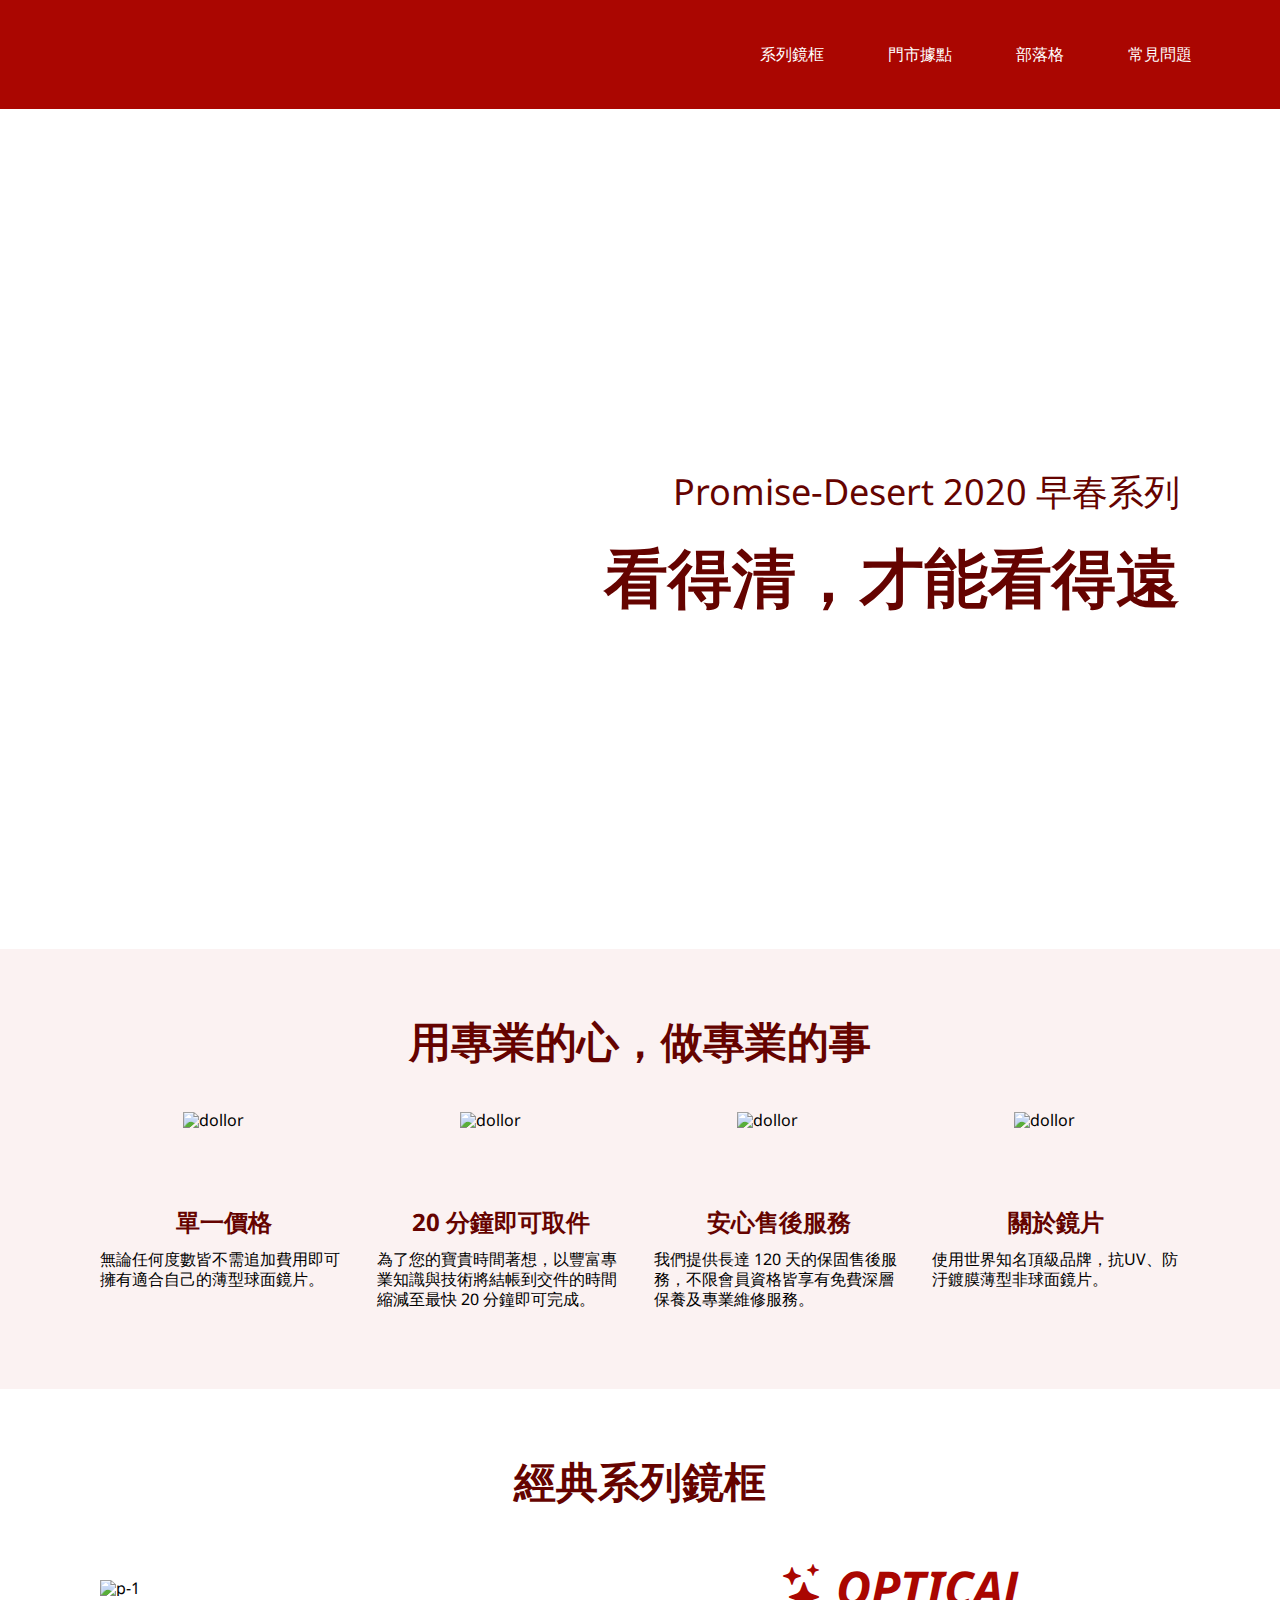
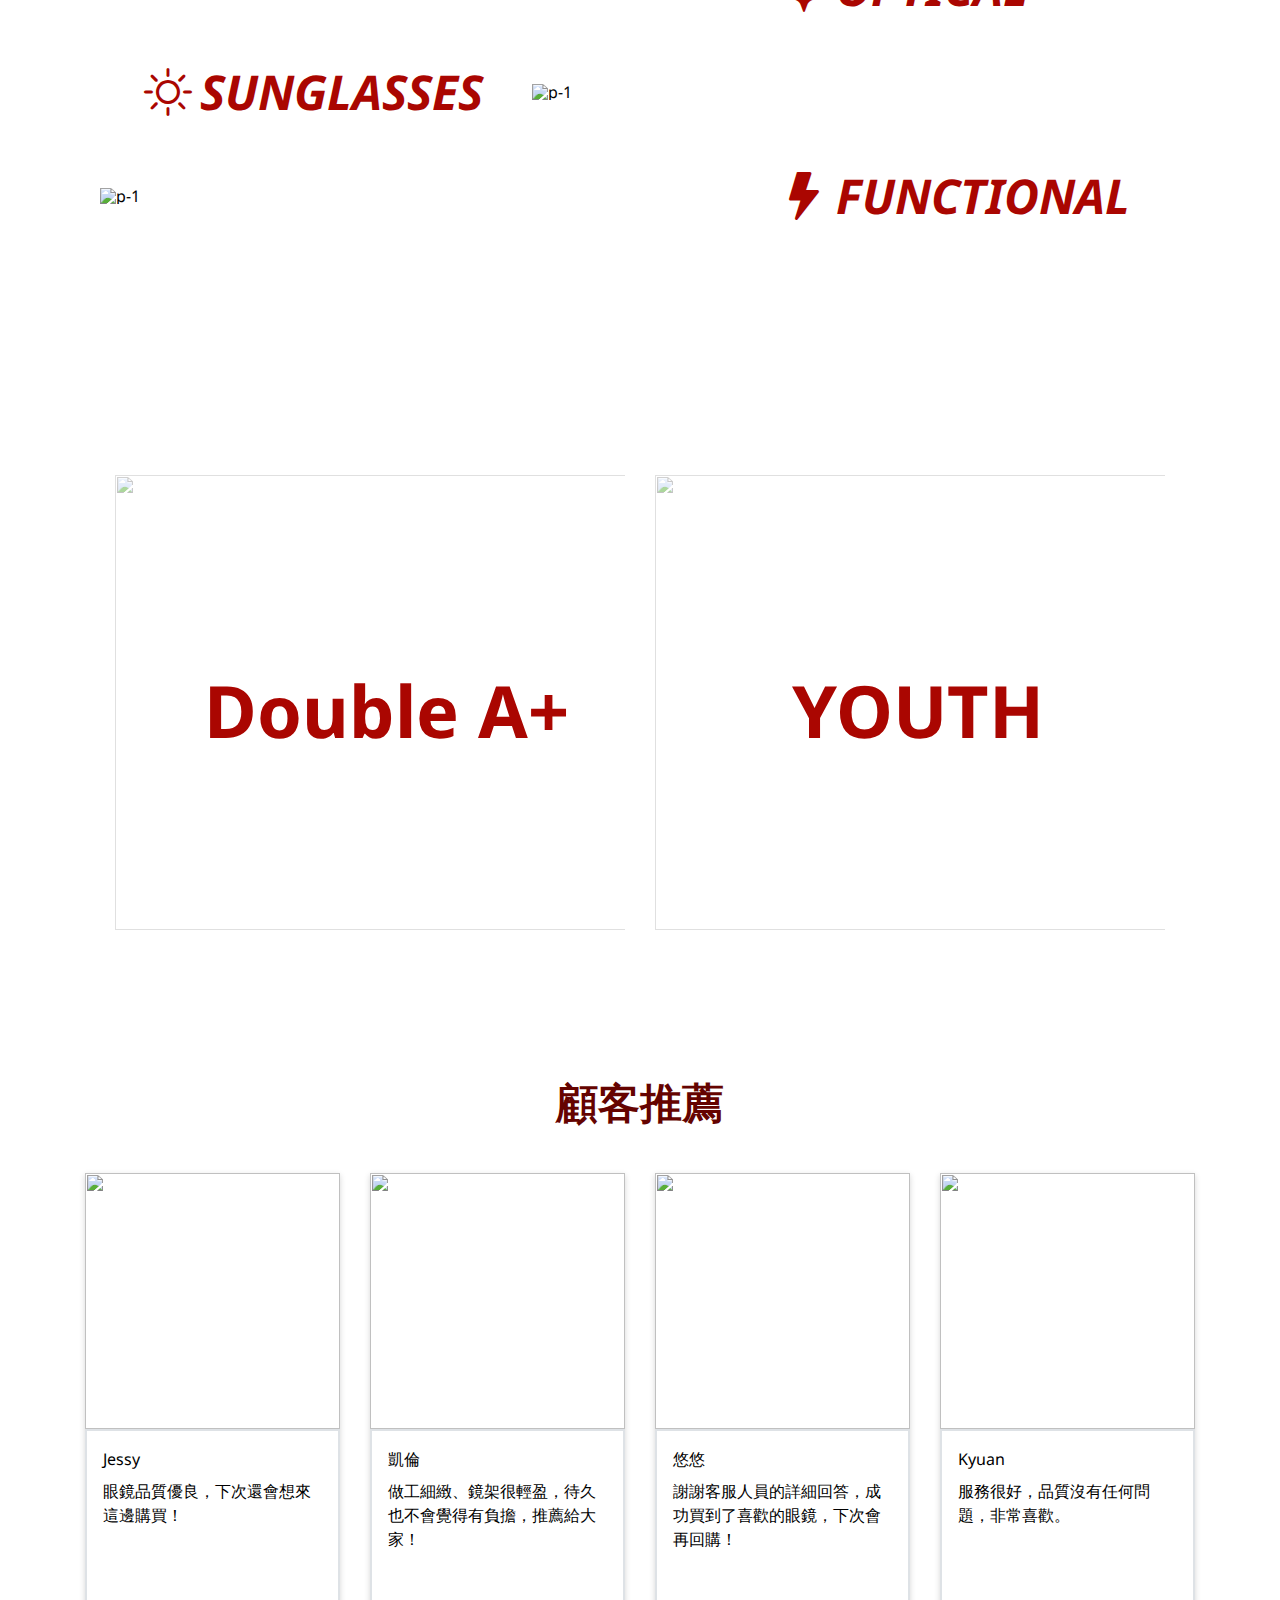
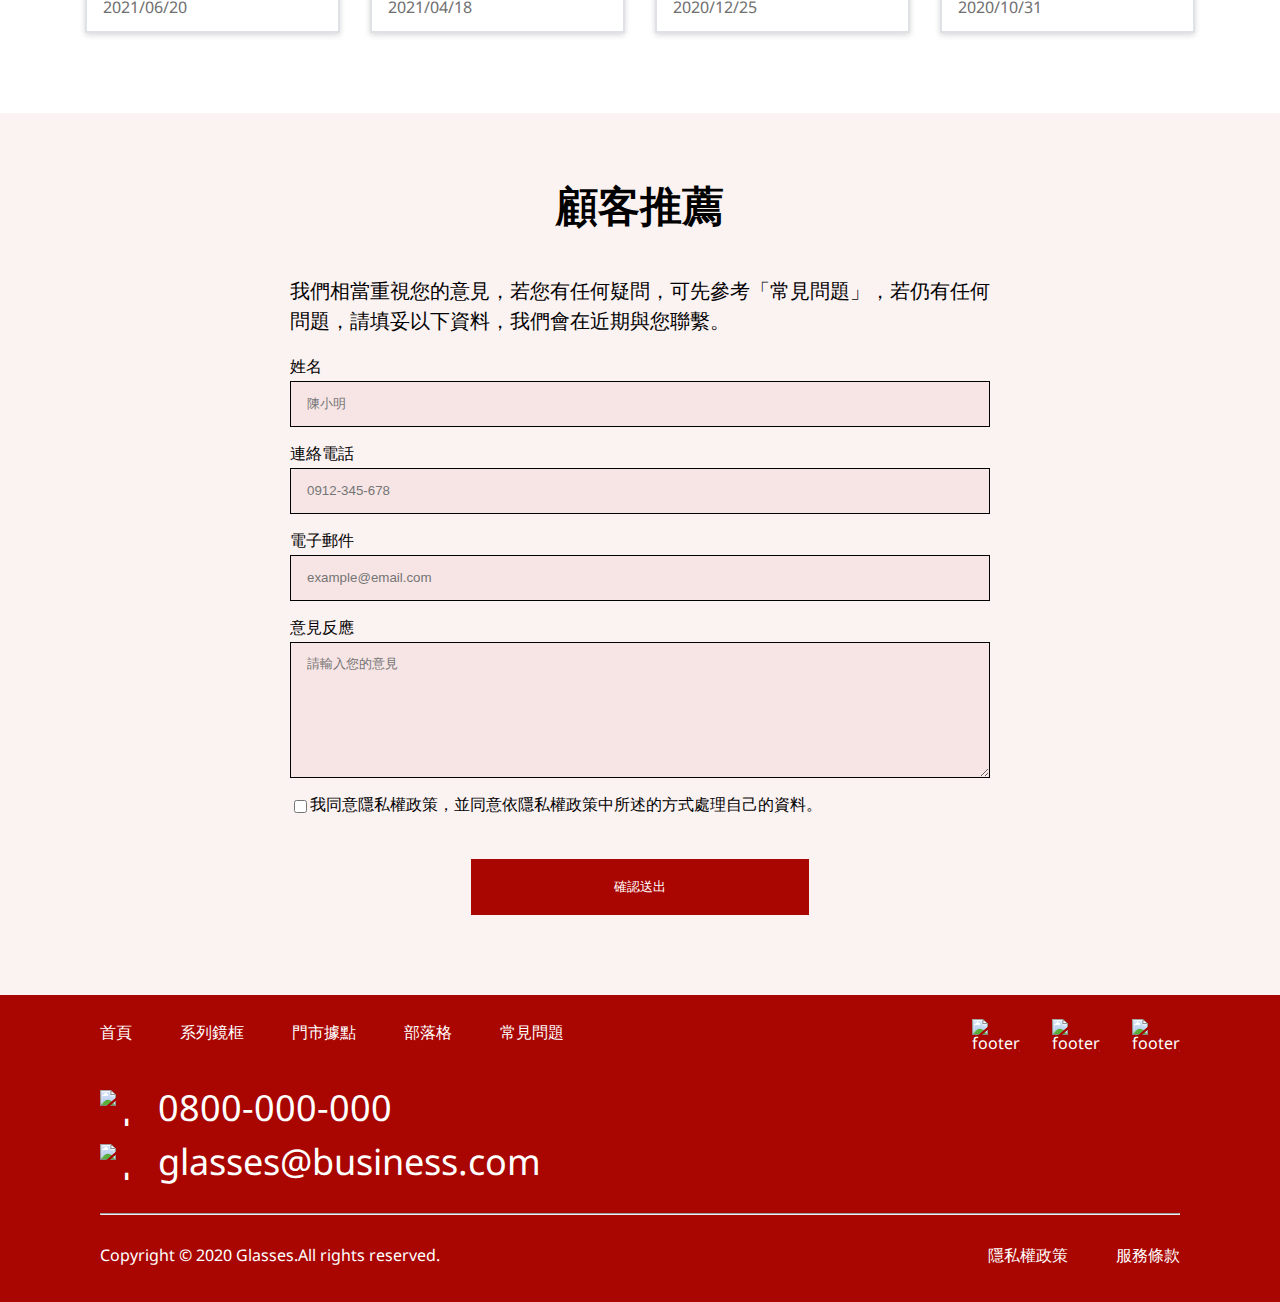
==== index.html @ 93aeda6b "Update 2021-07-27T07:56:37.292Z" ====
<!DOCTYPE html>
<html lang="en">

<head>
  <meta charset="UTF-8">
  <meta name="viewport" content="width=device-width, initial-scale=1.0">
  <meta http-equiv="X-UA-Compatible" content="ie=edge">
  <title>首頁</title>
  <link rel="stylesheet" href="https://cdn.jsdelivr.net/npm/bootstrap-icons@1.5.0/font/bootstrap-icons.css">
  <link rel="stylesheet" href="./assets/style/all.css">
</head>

<body>
  <header class="bg-secondary">
    <nav class="nav d-flex justify-content-between align-items-center">
      <h1 class="logo">
        <a href="index.html">
          logo
        </a>
      </h1>
      <ul class="nav__list d-flex text-white">
        <li>
          <a href="productCombi.html">系列鏡框</a>
        </li>
        <li>
          <a href="#">門市據點</a>
        </li>
        <li>
          <a href="#">部落格</a>
        </li>
        <li>
          <a href="#">常見問題</a>
        </li>
      </ul>      
    </nav>
  </header>

  
<section class="bannerHome bg-cover">
  <div class="container d-flex align-items-center justify-content-end">
    <h2 class="text-primary text-end">
      <span>Promise-Desert 2020 早春系列</span><br>
      看得清，才能看得遠
    </h2>
  </div>
</section>

<section class="section-spacing bg-success">
  <h3 class="text-primary fw-bold title text-center">用專業的心，做專業的事</h3>
  <div class="container">
    <ul class="list d-flex justify-content-between flex-wrap">
      <li class="list__item mb-md-7 mb-sm-6">
        <img
          src="https://raw.githubusercontent.com/hexschool/webLayoutTraining1st/102c91f7b3d8e08005073f54b3283b09a18dc427/week3/icon-dollar.svg"
          alt="dollor">
        <h5 class="text-primary fw-bold text-center h4 lh-3">單一價格</h5>
        <p class="lh-2">無論任何度數皆不需追加費用即可擁有適合自己的薄型球面鏡片。</p>
      </li>
      <li class="list__item mb-md-7 mb-sm-6">
        <img
          src="https://raw.githubusercontent.com/hexschool/webLayoutTraining1st/102c91f7b3d8e08005073f54b3283b09a18dc427/week3/icon-clock.svg"
          alt="dollor">
        <h5 class="text-primary fw-bold text-center h4 lh-3">20 分鐘即可取件</h5>
        <p class="lh-2">為了您的寶貴時間著想，以豐富專業知識與技術將結帳到交件的時間縮減至最快 20 分鐘即可完成。</p>
      </li>
      <li class="list__item mb-sm-6">
        <img
          src="https://raw.githubusercontent.com/hexschool/webLayoutTraining1st/102c91f7b3d8e08005073f54b3283b09a18dc427/week3/icon-heart.svg"
          alt="dollor">
        <h5 class="text-primary fw-bold text-center h4 lh-3">安心售後服務</h5>
        <p class="lh-2">我們提供長達 120 天的保固售後服務，不限會員資格皆享有免費深層保養及專業維修服務。</p>
      </li>
      <li class="list__item">
        <img
          src="https://raw.githubusercontent.com/hexschool/webLayoutTraining1st/102c91f7b3d8e08005073f54b3283b09a18dc427/week3/icon-glasses.svg"
          alt="dollor">
        <h5 class="text-primary fw-bold text-center h4 lh-3">關於鏡片</h5>
        <p class="lh-2">使用世界知名頂級品牌，抗UV、防汙鍍膜薄型非球面鏡片。</p>
      </li>
    </ul>
  </div>
</section>

<section class="section-spacing">
  <h3 class="text-primary fw-bold title text-center">經典系列鏡框</h3>
  <div class="container">
    <div class="classic d-flex align-items-center mb-6 mb-sm-1">
      <img src="https://github.com/hexschool/webLayoutTraining1st/blob/master/week3/product-1.png?raw=true" alt="p-1"
        class="classic__img me-6">
      <h4 class="classic__title d-flex align-items-center text-secondary fw-bold">
        <i class="bi bi-stars"></i>
        OPTICAL
      </h4>
    </div>
    <div class="classic d-flex align-items-center flex-row-reverse mb-6  mb-sm-1">
      <img src="https://github.com/hexschool/webLayoutTraining1st/blob/master/week3/product-2.png?raw=true" alt="p-1"
        class="classic__img ms-6 ms-md-0 me-md-6">
      <h4 class="classic__title d-flex align-items-center text-secondary fw-bold">
        <i class="bi bi-sun"></i>
        SUNGLASSES
      </h4>
    </div>
    <div class="classic d-flex align-items-center">
      <img src="https://github.com/hexschool/webLayoutTraining1st/blob/master/week3/product-3.png?raw=true" alt="p-1"
        class="classic__img me-6">
      <h4 class="classic__title d-flex align-items-center text-secondary fw-bold">
        <i class="bi bi-lightning-fill"></i>
        FUNCTIONAL
      </h4>
    </div>
  </div>
</section>

<section class="bg-design section-spacing">
  <div class="container">
    <h3 class="text-white fw-bold title text-center">聯名設計鏡框</h3>
    <div class="d-flex flex-wrap">
      <div class="designArea mb-sm-2">
        <img src="https://github.com/hexschool/webLayoutTraining1st/blob/master/week3/product-8.png?raw=true" alt="">
        <h4 class="designArea__text designArea__text--left text-secondary fw-bold">Double A+</h4>
      </div>
      <div class="designArea">
        <img src="https://github.com/hexschool/webLayoutTraining1st/blob/master/week3/product-9.png?raw=true" alt="">
        <h4 class="designArea__text designArea__text--right text-secondary fw-bold">YOUTH</h4>
      </div>
    </div>
  </div>
</section>

<section class="section-spacing">
  <h3 class="text-primary fw-bold title text-center">顧客推薦</h3>
  <div class="container">
    <ul class="d-flex justify-content-between flex-wrap">
      <li class="card mb-sm-2 mb-md-6">
        <div class="overflow-hidden">
          <img src="https://github.com/hexschool/webLayoutTraining1st/blob/master/week3/rec-1.png?raw=true" alt=""
            class="card__img">
        </div>
        <div class="card__body">
          <div class="mb-auto">
            <h5 class="card__title mb-1">Jessy</h5>
            <p class="card__text">眼鏡品質優良，下次還會想來這邊購買！</p>
          </div>
          <span class="text-muted">2021/06/20</span>
        </div>
      </li>
      <li class="card mb-sm-2 mb-md-6">
        <div class="overflow-hidden">
          <img src="https://github.com/hexschool/webLayoutTraining1st/blob/master/week3/rec-2.png?raw=true" alt=""
            class="card__img">
        </div>
        <div class="card__body">
          <div class="mb-auto">
            <h5 class="card__title mb-1">凱倫</h5>
            <p class="card__text">做工細緻、鏡架很輕盈，待久也不會覺得有負擔，推薦給大家！</p>
          </div>
          <span class="text-muted">2021/04/18</span>
        </div>
      </li>
      <li class="card mb-sm-2">
        <div class="overflow-hidden">
          <img src="https://github.com/hexschool/webLayoutTraining1st/blob/master/week3/rec-3.png?raw=true" alt=""
            class="card__img">
        </div>
        <div class="card__body">
          <div class="mb-auto">
            <h5 class="card__title mb-1">悠悠</h5>
            <p class="card__text">謝謝客服人員的詳細回答，成功買到了喜歡的眼鏡，下次會再回購！</p>
          </div>
          <span class="text-muted">2020/12/25</span>
        </div>
      </li>
      <li class="card">
        <div class="overflow-hidden">
          <img src="https://github.com/hexschool/webLayoutTraining1st/blob/master/week3/rec-4.png?raw=true" alt=""
            class="card__img">
        </div>
        <div class="card__body">
          <div class="mb-auto">
            <h5 class="card__title mb-1">Kyuan</h5>
            <p class="card__text">服務很好，品質沒有任何問題，非常喜歡。</p>
          </div>
          <span class="text-muted">2020/10/31</span>
        </div>
      </li>
    </ul>
  </div>
</section>

<section class="bg-success section-spacing">
  <h3 class="text-black fw-bold title text-center">顧客推薦</h3>
  <div class="container">
    <form class="form-container d-flex justify-content-center flex-column align-items-center">
      <p class="form__text">我們相當重視您的意見，若您有任何疑問，可先參考「常見問題」，若仍有任何問題，請填妥以下資料，我們會在近期與您聯繫。</p>
      <div class="form-group">
        <label for="name">姓名</label>
        <input type="text" class="form-control" placeholder="陳小明" id="name">
      </div>
      <div class="form-group">
        <label for="tel">連絡電話</label>
        <input type="tel" class="form-control" placeholder="0912-345-678" id="tel">
      </div>
      <div class="form-group">
        <label for="email">電子郵件</label>
        <input type="email" class="form-control" placeholder="example@email.com" id="email">
      </div>
      <div class="form-group">
        <label for="msg">意見反應</label>
        <textarea type="text" class="form-control" placeholder="請輸入您的意見" id="msg" ></textarea>
      </div>
      <div class="d-flex justify-content-start w-100 align-items-sm-start">
        <input type="checkbox" id="check">
        <label for="check">我同意隱私權政策，並同意依隱私權政策中所述的方式處理自己的資料。</label>
      </div>
      <button class="btn text-white" type="submit">確認送出</button>
    </form>

  </div>
</section>

  <footer class="bg-secondary footer text-white">
    <div class="container">
      <div class="d-flex justify-content-between">
        <section class="info">
          <ul class="menu d-flex">
            <li class="menu__item"><a href="#">首頁</a></li>
            <li class="menu__item"><a href="#">系列鏡框</a></li>
            <li class="menu__item"><a href="#">門市據點</a></li>
            <li class="menu__item"><a href="#">部落格</a></li>          
            <li class="menu__item"><a href="#">常見問題</a></li>          
          </ul>
          <ul class="contact">
            <li class="contact__item">
              <a href="telto:0800-000-000" class="d-flex align-items-center">
                <img src="https://raw.githubusercontent.com/hexschool/webLayoutTraining1st/102c91f7b3d8e08005073f54b3283b09a18dc427/week3/icon-phone.svg" alt="phone-white">
                0800-000-000
              </a>
            </li>
            <li class="contact__item">
              <a href="mailto:glasses@business.com" class="d-flex align-items-center">
                <img src="https://raw.githubusercontent.com/hexschool/webLayoutTraining1st/102c91f7b3d8e08005073f54b3283b09a18dc427/week3/icon-mail.svg" alt="phone-white">
                glasses@business.com
              </a>
            </li>
          </ul>
        </section>
        <!-- social icon -->
        <ul class="socialIcon d-flex justify-content-between">
          <li>
            <a href="#">
              <img src="https://raw.githubusercontent.com/hexschool/webLayoutTraining1st/102c91f7b3d8e08005073f54b3283b09a18dc427/week3/icon-fb.svg" alt="footer_fb">
            </a>
          </li>
          <li>
            <a href="#">
              <img src="https://raw.githubusercontent.com/hexschool/webLayoutTraining1st/102c91f7b3d8e08005073f54b3283b09a18dc427/week3/icon-ig.svg" alt="footer_fb">
            </a>
          </li>
          <li>
            <a href="#">
              <img src="https://raw.githubusercontent.com/hexschool/webLayoutTraining1st/102c91f7b3d8e08005073f54b3283b09a18dc427/week3/icon-line.svg" alt="footer_fb">
            </a>
          </li>
        </ul>
      </div>
      <hr>
      <div class="d-flex justify-content-between flex-wrap">
        <p class="copyRight">Copyright © 2020 Glasses.All rights reserved.</p>
        <ul class="d-flex terms flex-wrap">
          <li><a href="#">隱私權政策</a></li>
          <li><a href="#">服務條款</a></li>
        </ul>
      </div>
    </div>
  </footer>
  <script src="./assets/js/vendors.js"></script>
  <script src="./assets/js/all.js"></script>
</body>

</html>
---- assets/style/all.css ----
@import url("https://fonts.googleapis.com/css2?family=Roboto:wght@300&display=swap");
@import url("https://fonts.googleapis.com/css2?family=Noto+Sans&display=swap");
.bg-primary {
  background-color: #650300; }

.bg-secondary {
  background-color: #AA0601; }

.bg-success {
  background-color: #AA06010D; }

.bg-info {
  background-color: #DEE2E6; }

.bg-warning {
  background-color: #ffc107; }

.bg-light {
  background-color: #00000029; }

.bg-dark {
  background-color: #212529; }

.bg-muted {
  background-color: #707070; }

.bg-black {
  background-color: #000; }

.bg-white {
  background-color: #fff; }

.bg-borderColor {
  background-color: #dcdc; }

.bg-paginationColor {
  background-color: #555555; }

.bg-productColor1 {
  background-color: #5F3E2D; }

.bg-productColor2 {
  background-color: #B75929; }

.text-primary {
  color: #650300; }

.text-secondary {
  color: #AA0601; }

.text-success {
  color: #AA06010D; }

.text-info {
  color: #DEE2E6; }

.text-warning {
  color: #ffc107; }

.text-light {
  color: #00000029; }

.text-dark {
  color: #212529; }

.text-muted {
  color: #707070; }

.text-black {
  color: #000; }

.text-white {
  color: #fff; }

.text-borderColor {
  color: #dcdc; }

.text-paginationColor {
  color: #555555; }

.text-productColor1 {
  color: #5F3E2D; }

.text-productColor2 {
  color: #B75929; }

.h1 {
  font-size: 4rem; }

.h2 {
  font-size: 3rem; }

.h3 {
  font-size: 2.25rem; }

.h4 {
  font-size: 1.5rem; }

.h5 {
  font-size: 1.25rem; }

.h6 {
  font-size: 1rem; }

.lh-1 {
  line-height: 1.5; }

.lh-2 {
  line-height: 1.25; }

.lh-3 {
  line-height: 2.25; }

/* http://meyerweb.com/eric/tools/css/reset/ 
   v2.0 | 20110126
   License: none (public domain)
*/
html, body, div, span, applet, object, iframe,
h1, h2, h3, h4, h5, h6, p, blockquote, pre,
a, abbr, acronym, address, big, cite, code,
del, dfn, em, img, ins, kbd, q, s, samp,
small, strike, strong, sub, sup, tt, var,
b, u, i, center,
dl, dt, dd, ol, ul, li,
fieldset, form, label, legend,
table, caption, tbody, tfoot, thead, tr, th, td,
article, aside, canvas, details, embed,
figure, figcaption, footer, header, hgroup,
menu, nav, output, ruby, section, summary,
time, mark, audio, video {
  margin: 0;
  padding: 0;
  border: 0;
  font-size: 100%;
  font: inherit;
  vertical-align: baseline; }

/* HTML5 display-role reset for older browsers */
article, aside, details, figcaption, figure,
footer, header, hgroup, menu, nav, section {
  display: block; }

body {
  line-height: 1;
  font-size: 16px;
  font-family: 'Noto Sans', 'Roboto', sans-serif; }

ol, ul {
  list-style: none; }

blockquote, q {
  quotes: none; }

blockquote:before, blockquote:after,
q:before, q:after {
  content: '';
  content: none; }

table {
  border-collapse: collapse;
  border-spacing: 0; }

img {
  max-width: 100%;
  height: auto;
  display: block; }

*, *::before, *::after {
  -webkit-box-sizing: border-box;
          box-sizing: border-box; }

a {
  text-decoration: none;
  color: #fff; }

.container {
  max-width: 1110px;
  height: 100%;
  padding: 0 15px;
  margin: 0 auto; }
  @media (max-width: 768px) {
    .container {
      max-width: 690px; } }
  @media (max-width: 414px) {
    .container {
      max-width: 345px; } }

.text-end {
  text-align: right; }

.text-center {
  text-align: center; }

.fw-bold {
  font-weight: bold; }

.d-block {
  display: block; }

.d-flex {
  display: -webkit-box;
  display: -ms-flexbox;
  display: flex; }

.bg-cover {
  background-repeat: no-repeat;
  background-size: cover;
  background-position: center; }

.justify-content-between {
  -webkit-box-pack: justify;
      -ms-flex-pack: justify;
          justify-content: space-between; }

.justify-content-around {
  -ms-flex-pack: distribute;
      justify-content: space-around; }

.justify-content-end {
  -webkit-box-pack: end;
      -ms-flex-pack: end;
          justify-content: flex-end; }

.justify-content-start {
  -webkit-box-pack: start;
      -ms-flex-pack: start;
          justify-content: flex-start; }

.justify-content-center {
  -webkit-box-pack: center;
      -ms-flex-pack: center;
          justify-content: center; }

.align-items-center {
  -webkit-box-align: center;
      -ms-flex-align: center;
          align-items: center; }

.flex-wrap {
  -ms-flex-wrap: wrap;
      flex-wrap: wrap; }

.flex-row-reverse {
  -webkit-box-orient: horizontal;
  -webkit-box-direction: reverse;
      -ms-flex-direction: row-reverse;
          flex-direction: row-reverse; }

.flex-column {
  -webkit-box-orient: vertical;
  -webkit-box-direction: normal;
      -ms-flex-direction: column;
          flex-direction: column; }

.mb-auto {
  margin-bottom: auto; }

.ms-auto {
  margin-left: auto; }

.p-0 {
  padding: 0; }

.pt-0 {
  padding-top: 0; }

.pb-0 {
  padding-bottom: 0; }

.ps-0 {
  padding-left: 0; }

.pe-0 {
  padding-right: 0; }

.px-0 {
  padding-left: 0;
  padding-right: 0; }

.py-0 {
  padding-top: 0;
  padding-bottom: 0; }

.m-0 {
  margin: 0; }

.mt-0 {
  margin-top: 0; }

.mb-0 {
  margin-bottom: 0; }

.ms-0 {
  margin-left: 0; }

.me-0 {
  margin-right: 0; }

.mx-0 {
  margin-right: 0;
  margin-left: 0; }

.my-0 {
  margin-top: 0;
  margin-bottom: 0; }

.p-1 {
  padding: 0.5rem; }

.pt-1 {
  padding-top: 0.5rem; }

.pb-1 {
  padding-bottom: 0.5rem; }

.ps-1 {
  padding-left: 0.5rem; }

.pe-1 {
  padding-right: 0.5rem; }

.px-1 {
  padding-left: 0.5rem;
  padding-right: 0.5rem; }

.py-1 {
  padding-top: 0.5rem;
  padding-bottom: 0.5rem; }

.m-1 {
  margin: 0.5rem; }

.mt-1 {
  margin-top: 0.5rem; }

.mb-1 {
  margin-bottom: 0.5rem; }

.ms-1 {
  margin-left: 0.5rem; }

.me-1 {
  margin-right: 0.5rem; }

.mx-1 {
  margin-right: 0.5rem;
  margin-left: 0.5rem; }

.my-1 {
  margin-top: 0.5rem;
  margin-bottom: 0.5rem; }

.p-2 {
  padding: 1rem; }

.pt-2 {
  padding-top: 1rem; }

.pb-2 {
  padding-bottom: 1rem; }

.ps-2 {
  padding-left: 1rem; }

.pe-2 {
  padding-right: 1rem; }

.px-2 {
  padding-left: 1rem;
  padding-right: 1rem; }

.py-2 {
  padding-top: 1rem;
  padding-bottom: 1rem; }

.m-2 {
  margin: 1rem; }

.mt-2 {
  margin-top: 1rem; }

.mb-2 {
  margin-bottom: 1rem; }

.ms-2 {
  margin-left: 1rem; }

.me-2 {
  margin-right: 1rem; }

.mx-2 {
  margin-right: 1rem;
  margin-left: 1rem; }

.my-2 {
  margin-top: 1rem;
  margin-bottom: 1rem; }

.p-3 {
  padding: 1.25rem; }

.pt-3 {
  padding-top: 1.25rem; }

.pb-3 {
  padding-bottom: 1.25rem; }

.ps-3 {
  padding-left: 1.25rem; }

.pe-3 {
  padding-right: 1.25rem; }

.px-3 {
  padding-left: 1.25rem;
  padding-right: 1.25rem; }

.py-3 {
  padding-top: 1.25rem;
  padding-bottom: 1.25rem; }

.m-3 {
  margin: 1.25rem; }

.mt-3 {
  margin-top: 1.25rem; }

.mb-3 {
  margin-bottom: 1.25rem; }

.ms-3 {
  margin-left: 1.25rem; }

.me-3 {
  margin-right: 1.25rem; }

.mx-3 {
  margin-right: 1.25rem;
  margin-left: 1.25rem; }

.my-3 {
  margin-top: 1.25rem;
  margin-bottom: 1.25rem; }

.p-4 {
  padding: 1.5rem; }

.pt-4 {
  padding-top: 1.5rem; }

.pb-4 {
  padding-bottom: 1.5rem; }

.ps-4 {
  padding-left: 1.5rem; }

.pe-4 {
  padding-right: 1.5rem; }

.px-4 {
  padding-left: 1.5rem;
  padding-right: 1.5rem; }

.py-4 {
  padding-top: 1.5rem;
  padding-bottom: 1.5rem; }

.m-4 {
  margin: 1.5rem; }

.mt-4 {
  margin-top: 1.5rem; }

.mb-4 {
  margin-bottom: 1.5rem; }

.ms-4 {
  margin-left: 1.5rem; }

.me-4 {
  margin-right: 1.5rem; }

.mx-4 {
  margin-right: 1.5rem;
  margin-left: 1.5rem; }

.my-4 {
  margin-top: 1.5rem;
  margin-bottom: 1.5rem; }

.p-5 {
  padding: 1.85rem; }

.pt-5 {
  padding-top: 1.85rem; }

.pb-5 {
  padding-bottom: 1.85rem; }

.ps-5 {
  padding-left: 1.85rem; }

.pe-5 {
  padding-right: 1.85rem; }

.px-5 {
  padding-left: 1.85rem;
  padding-right: 1.85rem; }

.py-5 {
  padding-top: 1.85rem;
  padding-bottom: 1.85rem; }

.m-5 {
  margin: 1.85rem; }

.mt-5 {
  margin-top: 1.85rem; }

.mb-5 {
  margin-bottom: 1.85rem; }

.ms-5 {
  margin-left: 1.85rem; }

.me-5 {
  margin-right: 1.85rem; }

.mx-5 {
  margin-right: 1.85rem;
  margin-left: 1.85rem; }

.my-5 {
  margin-top: 1.85rem;
  margin-bottom: 1.85rem; }

.p-6 {
  padding: 2rem; }

.pt-6 {
  padding-top: 2rem; }

.pb-6 {
  padding-bottom: 2rem; }

.ps-6 {
  padding-left: 2rem; }

.pe-6 {
  padding-right: 2rem; }

.px-6 {
  padding-left: 2rem;
  padding-right: 2rem; }

.py-6 {
  padding-top: 2rem;
  padding-bottom: 2rem; }

.m-6 {
  margin: 2rem; }

.mt-6 {
  margin-top: 2rem; }

.mb-6 {
  margin-bottom: 2rem; }

.ms-6 {
  margin-left: 2rem; }

.me-6 {
  margin-right: 2rem; }

.mx-6 {
  margin-right: 2rem;
  margin-left: 2rem; }

.my-6 {
  margin-top: 2rem;
  margin-bottom: 2rem; }

.p-7 {
  padding: 2.5rem; }

.pt-7 {
  padding-top: 2.5rem; }

.pb-7 {
  padding-bottom: 2.5rem; }

.ps-7 {
  padding-left: 2.5rem; }

.pe-7 {
  padding-right: 2.5rem; }

.px-7 {
  padding-left: 2.5rem;
  padding-right: 2.5rem; }

.py-7 {
  padding-top: 2.5rem;
  padding-bottom: 2.5rem; }

.m-7 {
  margin: 2.5rem; }

.mt-7 {
  margin-top: 2.5rem; }

.mb-7 {
  margin-bottom: 2.5rem; }

.ms-7 {
  margin-left: 2.5rem; }

.me-7 {
  margin-right: 2.5rem; }

.mx-7 {
  margin-right: 2.5rem;
  margin-left: 2.5rem; }

.my-7 {
  margin-top: 2.5rem;
  margin-bottom: 2.5rem; }

.p-8 {
  padding: 3rem; }

.pt-8 {
  padding-top: 3rem; }

.pb-8 {
  padding-bottom: 3rem; }

.ps-8 {
  padding-left: 3rem; }

.pe-8 {
  padding-right: 3rem; }

.px-8 {
  padding-left: 3rem;
  padding-right: 3rem; }

.py-8 {
  padding-top: 3rem;
  padding-bottom: 3rem; }

.m-8 {
  margin: 3rem; }

.mt-8 {
  margin-top: 3rem; }

.mb-8 {
  margin-bottom: 3rem; }

.ms-8 {
  margin-left: 3rem; }

.me-8 {
  margin-right: 3rem; }

.mx-8 {
  margin-right: 3rem;
  margin-left: 3rem; }

.my-8 {
  margin-top: 3rem;
  margin-bottom: 3rem; }

.p-9 {
  padding: 3.15rem; }

.pt-9 {
  padding-top: 3.15rem; }

.pb-9 {
  padding-bottom: 3.15rem; }

.ps-9 {
  padding-left: 3.15rem; }

.pe-9 {
  padding-right: 3.15rem; }

.px-9 {
  padding-left: 3.15rem;
  padding-right: 3.15rem; }

.py-9 {
  padding-top: 3.15rem;
  padding-bottom: 3.15rem; }

.m-9 {
  margin: 3.15rem; }

.mt-9 {
  margin-top: 3.15rem; }

.mb-9 {
  margin-bottom: 3.15rem; }

.ms-9 {
  margin-left: 3.15rem; }

.me-9 {
  margin-right: 3.15rem; }

.mx-9 {
  margin-right: 3.15rem;
  margin-left: 3.15rem; }

.my-9 {
  margin-top: 3.15rem;
  margin-bottom: 3.15rem; }

.p-10 {
  padding: 3.75rem; }

.pt-10 {
  padding-top: 3.75rem; }

.pb-10 {
  padding-bottom: 3.75rem; }

.ps-10 {
  padding-left: 3.75rem; }

.pe-10 {
  padding-right: 3.75rem; }

.px-10 {
  padding-left: 3.75rem;
  padding-right: 3.75rem; }

.py-10 {
  padding-top: 3.75rem;
  padding-bottom: 3.75rem; }

.m-10 {
  margin: 3.75rem; }

.mt-10 {
  margin-top: 3.75rem; }

.mb-10 {
  margin-bottom: 3.75rem; }

.ms-10 {
  margin-left: 3.75rem; }

.me-10 {
  margin-right: 3.75rem; }

.mx-10 {
  margin-right: 3.75rem;
  margin-left: 3.75rem; }

.my-10 {
  margin-top: 3.75rem;
  margin-bottom: 3.75rem; }

.p-11 {
  padding: 3.74rem; }

.pt-11 {
  padding-top: 3.74rem; }

.pb-11 {
  padding-bottom: 3.74rem; }

.ps-11 {
  padding-left: 3.74rem; }

.pe-11 {
  padding-right: 3.74rem; }

.px-11 {
  padding-left: 3.74rem;
  padding-right: 3.74rem; }

.py-11 {
  padding-top: 3.74rem;
  padding-bottom: 3.74rem; }

.m-11 {
  margin: 3.74rem; }

.mt-11 {
  margin-top: 3.74rem; }

.mb-11 {
  margin-bottom: 3.74rem; }

.ms-11 {
  margin-left: 3.74rem; }

.me-11 {
  margin-right: 3.74rem; }

.mx-11 {
  margin-right: 3.74rem;
  margin-left: 3.74rem; }

.my-11 {
  margin-top: 3.74rem;
  margin-bottom: 3.74rem; }

.p-12 {
  padding: 5rem; }

.pt-12 {
  padding-top: 5rem; }

.pb-12 {
  padding-bottom: 5rem; }

.ps-12 {
  padding-left: 5rem; }

.pe-12 {
  padding-right: 5rem; }

.px-12 {
  padding-left: 5rem;
  padding-right: 5rem; }

.py-12 {
  padding-top: 5rem;
  padding-bottom: 5rem; }

.m-12 {
  margin: 5rem; }

.mt-12 {
  margin-top: 5rem; }

.mb-12 {
  margin-bottom: 5rem; }

.ms-12 {
  margin-left: 5rem; }

.me-12 {
  margin-right: 5rem; }

.mx-12 {
  margin-right: 5rem;
  margin-left: 5rem; }

.my-12 {
  margin-top: 5rem;
  margin-bottom: 5rem; }

.p-13 {
  padding: 6rem; }

.pt-13 {
  padding-top: 6rem; }

.pb-13 {
  padding-bottom: 6rem; }

.ps-13 {
  padding-left: 6rem; }

.pe-13 {
  padding-right: 6rem; }

.px-13 {
  padding-left: 6rem;
  padding-right: 6rem; }

.py-13 {
  padding-top: 6rem;
  padding-bottom: 6rem; }

.m-13 {
  margin: 6rem; }

.mt-13 {
  margin-top: 6rem; }

.mb-13 {
  margin-bottom: 6rem; }

.ms-13 {
  margin-left: 6rem; }

.me-13 {
  margin-right: 6rem; }

.mx-13 {
  margin-right: 6rem;
  margin-left: 6rem; }

.my-13 {
  margin-top: 6rem;
  margin-bottom: 6rem; }

.w-100 {
  width: 100%; }

.position-relative {
  position: relative; }

.overflow-hidden {
  overflow: hidden; }

@media (max-width: 768px) {
  .mb-md-0 {
    margin-bottom: 0; }
  .p-md-0 {
    padding: 0; }
  .pt-md-0 {
    padding-top: 0; }
  .pb-md-0 {
    padding-bottom: 0; }
  .ps-md-0 {
    padding-left: 0; }
  .pe-md-0 {
    padding-right: 0; }
  .px-md-0 {
    padding-left: 0;
    padding-right: 0; }
  .py-md-0 {
    padding-top: 0;
    padding-bottom: 0; }
  .m-md-0 {
    margin: 0; }
  .mt-md-0 {
    margin-top: 0; }
  .mb-md-0 {
    margin-bottom: 0; }
  .ms-md-0 {
    margin-left: 0; }
  .me-md-0 {
    margin-right: 0; }
  .mx-md-0 {
    margin-right: 0;
    margin-left: 0; }
  .my-md-0 {
    margin-top: 0;
    margin-bottom: 0; }
  .p-md-1 {
    padding: 0.5rem; }
  .pt-md-1 {
    padding-top: 0.5rem; }
  .pb-md-1 {
    padding-bottom: 0.5rem; }
  .ps-md-1 {
    padding-left: 0.5rem; }
  .pe-md-1 {
    padding-right: 0.5rem; }
  .px-md-1 {
    padding-left: 0.5rem;
    padding-right: 0.5rem; }
  .py-md-1 {
    padding-top: 0.5rem;
    padding-bottom: 0.5rem; }
  .m-md-1 {
    margin: 0.5rem; }
  .mt-md-1 {
    margin-top: 0.5rem; }
  .mb-md-1 {
    margin-bottom: 0.5rem; }
  .ms-md-1 {
    margin-left: 0.5rem; }
  .me-md-1 {
    margin-right: 0.5rem; }
  .mx-md-1 {
    margin-right: 0.5rem;
    margin-left: 0.5rem; }
  .my-md-1 {
    margin-top: 0.5rem;
    margin-bottom: 0.5rem; }
  .p-md-2 {
    padding: 1rem; }
  .pt-md-2 {
    padding-top: 1rem; }
  .pb-md-2 {
    padding-bottom: 1rem; }
  .ps-md-2 {
    padding-left: 1rem; }
  .pe-md-2 {
    padding-right: 1rem; }
  .px-md-2 {
    padding-left: 1rem;
    padding-right: 1rem; }
  .py-md-2 {
    padding-top: 1rem;
    padding-bottom: 1rem; }
  .m-md-2 {
    margin: 1rem; }
  .mt-md-2 {
    margin-top: 1rem; }
  .mb-md-2 {
    margin-bottom: 1rem; }
  .ms-md-2 {
    margin-left: 1rem; }
  .me-md-2 {
    margin-right: 1rem; }
  .mx-md-2 {
    margin-right: 1rem;
    margin-left: 1rem; }
  .my-md-2 {
    margin-top: 1rem;
    margin-bottom: 1rem; }
  .p-md-3 {
    padding: 1.25rem; }
  .pt-md-3 {
    padding-top: 1.25rem; }
  .pb-md-3 {
    padding-bottom: 1.25rem; }
  .ps-md-3 {
    padding-left: 1.25rem; }
  .pe-md-3 {
    padding-right: 1.25rem; }
  .px-md-3 {
    padding-left: 1.25rem;
    padding-right: 1.25rem; }
  .py-md-3 {
    padding-top: 1.25rem;
    padding-bottom: 1.25rem; }
  .m-md-3 {
    margin: 1.25rem; }
  .mt-md-3 {
    margin-top: 1.25rem; }
  .mb-md-3 {
    margin-bottom: 1.25rem; }
  .ms-md-3 {
    margin-left: 1.25rem; }
  .me-md-3 {
    margin-right: 1.25rem; }
  .mx-md-3 {
    margin-right: 1.25rem;
    margin-left: 1.25rem; }
  .my-md-3 {
    margin-top: 1.25rem;
    margin-bottom: 1.25rem; }
  .p-md-4 {
    padding: 1.5rem; }
  .pt-md-4 {
    padding-top: 1.5rem; }
  .pb-md-4 {
    padding-bottom: 1.5rem; }
  .ps-md-4 {
    padding-left: 1.5rem; }
  .pe-md-4 {
    padding-right: 1.5rem; }
  .px-md-4 {
    padding-left: 1.5rem;
    padding-right: 1.5rem; }
  .py-md-4 {
    padding-top: 1.5rem;
    padding-bottom: 1.5rem; }
  .m-md-4 {
    margin: 1.5rem; }
  .mt-md-4 {
    margin-top: 1.5rem; }
  .mb-md-4 {
    margin-bottom: 1.5rem; }
  .ms-md-4 {
    margin-left: 1.5rem; }
  .me-md-4 {
    margin-right: 1.5rem; }
  .mx-md-4 {
    margin-right: 1.5rem;
    margin-left: 1.5rem; }
  .my-md-4 {
    margin-top: 1.5rem;
    margin-bottom: 1.5rem; }
  .p-md-5 {
    padding: 1.85rem; }
  .pt-md-5 {
    padding-top: 1.85rem; }
  .pb-md-5 {
    padding-bottom: 1.85rem; }
  .ps-md-5 {
    padding-left: 1.85rem; }
  .pe-md-5 {
    padding-right: 1.85rem; }
  .px-md-5 {
    padding-left: 1.85rem;
    padding-right: 1.85rem; }
  .py-md-5 {
    padding-top: 1.85rem;
    padding-bottom: 1.85rem; }
  .m-md-5 {
    margin: 1.85rem; }
  .mt-md-5 {
    margin-top: 1.85rem; }
  .mb-md-5 {
    margin-bottom: 1.85rem; }
  .ms-md-5 {
    margin-left: 1.85rem; }
  .me-md-5 {
    margin-right: 1.85rem; }
  .mx-md-5 {
    margin-right: 1.85rem;
    margin-left: 1.85rem; }
  .my-md-5 {
    margin-top: 1.85rem;
    margin-bottom: 1.85rem; }
  .p-md-6 {
    padding: 2rem; }
  .pt-md-6 {
    padding-top: 2rem; }
  .pb-md-6 {
    padding-bottom: 2rem; }
  .ps-md-6 {
    padding-left: 2rem; }
  .pe-md-6 {
    padding-right: 2rem; }
  .px-md-6 {
    padding-left: 2rem;
    padding-right: 2rem; }
  .py-md-6 {
    padding-top: 2rem;
    padding-bottom: 2rem; }
  .m-md-6 {
    margin: 2rem; }
  .mt-md-6 {
    margin-top: 2rem; }
  .mb-md-6 {
    margin-bottom: 2rem; }
  .ms-md-6 {
    margin-left: 2rem; }
  .me-md-6 {
    margin-right: 2rem; }
  .mx-md-6 {
    margin-right: 2rem;
    margin-left: 2rem; }
  .my-md-6 {
    margin-top: 2rem;
    margin-bottom: 2rem; }
  .p-md-7 {
    padding: 2.5rem; }
  .pt-md-7 {
    padding-top: 2.5rem; }
  .pb-md-7 {
    padding-bottom: 2.5rem; }
  .ps-md-7 {
    padding-left: 2.5rem; }
  .pe-md-7 {
    padding-right: 2.5rem; }
  .px-md-7 {
    padding-left: 2.5rem;
    padding-right: 2.5rem; }
  .py-md-7 {
    padding-top: 2.5rem;
    padding-bottom: 2.5rem; }
  .m-md-7 {
    margin: 2.5rem; }
  .mt-md-7 {
    margin-top: 2.5rem; }
  .mb-md-7 {
    margin-bottom: 2.5rem; }
  .ms-md-7 {
    margin-left: 2.5rem; }
  .me-md-7 {
    margin-right: 2.5rem; }
  .mx-md-7 {
    margin-right: 2.5rem;
    margin-left: 2.5rem; }
  .my-md-7 {
    margin-top: 2.5rem;
    margin-bottom: 2.5rem; }
  .p-md-8 {
    padding: 3rem; }
  .pt-md-8 {
    padding-top: 3rem; }
  .pb-md-8 {
    padding-bottom: 3rem; }
  .ps-md-8 {
    padding-left: 3rem; }
  .pe-md-8 {
    padding-right: 3rem; }
  .px-md-8 {
    padding-left: 3rem;
    padding-right: 3rem; }
  .py-md-8 {
    padding-top: 3rem;
    padding-bottom: 3rem; }
  .m-md-8 {
    margin: 3rem; }
  .mt-md-8 {
    margin-top: 3rem; }
  .mb-md-8 {
    margin-bottom: 3rem; }
  .ms-md-8 {
    margin-left: 3rem; }
  .me-md-8 {
    margin-right: 3rem; }
  .mx-md-8 {
    margin-right: 3rem;
    margin-left: 3rem; }
  .my-md-8 {
    margin-top: 3rem;
    margin-bottom: 3rem; }
  .p-md-9 {
    padding: 3.15rem; }
  .pt-md-9 {
    padding-top: 3.15rem; }
  .pb-md-9 {
    padding-bottom: 3.15rem; }
  .ps-md-9 {
    padding-left: 3.15rem; }
  .pe-md-9 {
    padding-right: 3.15rem; }
  .px-md-9 {
    padding-left: 3.15rem;
    padding-right: 3.15rem; }
  .py-md-9 {
    padding-top: 3.15rem;
    padding-bottom: 3.15rem; }
  .m-md-9 {
    margin: 3.15rem; }
  .mt-md-9 {
    margin-top: 3.15rem; }
  .mb-md-9 {
    margin-bottom: 3.15rem; }
  .ms-md-9 {
    margin-left: 3.15rem; }
  .me-md-9 {
    margin-right: 3.15rem; }
  .mx-md-9 {
    margin-right: 3.15rem;
    margin-left: 3.15rem; }
  .my-md-9 {
    margin-top: 3.15rem;
    margin-bottom: 3.15rem; }
  .p-md-10 {
    padding: 3.75rem; }
  .pt-md-10 {
    padding-top: 3.75rem; }
  .pb-md-10 {
    padding-bottom: 3.75rem; }
  .ps-md-10 {
    padding-left: 3.75rem; }
  .pe-md-10 {
    padding-right: 3.75rem; }
  .px-md-10 {
    padding-left: 3.75rem;
    padding-right: 3.75rem; }
  .py-md-10 {
    padding-top: 3.75rem;
    padding-bottom: 3.75rem; }
  .m-md-10 {
    margin: 3.75rem; }
  .mt-md-10 {
    margin-top: 3.75rem; }
  .mb-md-10 {
    margin-bottom: 3.75rem; }
  .ms-md-10 {
    margin-left: 3.75rem; }
  .me-md-10 {
    margin-right: 3.75rem; }
  .mx-md-10 {
    margin-right: 3.75rem;
    margin-left: 3.75rem; }
  .my-md-10 {
    margin-top: 3.75rem;
    margin-bottom: 3.75rem; }
  .p-md-11 {
    padding: 3.74rem; }
  .pt-md-11 {
    padding-top: 3.74rem; }
  .pb-md-11 {
    padding-bottom: 3.74rem; }
  .ps-md-11 {
    padding-left: 3.74rem; }
  .pe-md-11 {
    padding-right: 3.74rem; }
  .px-md-11 {
    padding-left: 3.74rem;
    padding-right: 3.74rem; }
  .py-md-11 {
    padding-top: 3.74rem;
    padding-bottom: 3.74rem; }
  .m-md-11 {
    margin: 3.74rem; }
  .mt-md-11 {
    margin-top: 3.74rem; }
  .mb-md-11 {
    margin-bottom: 3.74rem; }
  .ms-md-11 {
    margin-left: 3.74rem; }
  .me-md-11 {
    margin-right: 3.74rem; }
  .mx-md-11 {
    margin-right: 3.74rem;
    margin-left: 3.74rem; }
  .my-md-11 {
    margin-top: 3.74rem;
    margin-bottom: 3.74rem; }
  .p-md-12 {
    padding: 5rem; }
  .pt-md-12 {
    padding-top: 5rem; }
  .pb-md-12 {
    padding-bottom: 5rem; }
  .ps-md-12 {
    padding-left: 5rem; }
  .pe-md-12 {
    padding-right: 5rem; }
  .px-md-12 {
    padding-left: 5rem;
    padding-right: 5rem; }
  .py-md-12 {
    padding-top: 5rem;
    padding-bottom: 5rem; }
  .m-md-12 {
    margin: 5rem; }
  .mt-md-12 {
    margin-top: 5rem; }
  .mb-md-12 {
    margin-bottom: 5rem; }
  .ms-md-12 {
    margin-left: 5rem; }
  .me-md-12 {
    margin-right: 5rem; }
  .mx-md-12 {
    margin-right: 5rem;
    margin-left: 5rem; }
  .my-md-12 {
    margin-top: 5rem;
    margin-bottom: 5rem; }
  .p-md-13 {
    padding: 6rem; }
  .pt-md-13 {
    padding-top: 6rem; }
  .pb-md-13 {
    padding-bottom: 6rem; }
  .ps-md-13 {
    padding-left: 6rem; }
  .pe-md-13 {
    padding-right: 6rem; }
  .px-md-13 {
    padding-left: 6rem;
    padding-right: 6rem; }
  .py-md-13 {
    padding-top: 6rem;
    padding-bottom: 6rem; }
  .m-md-13 {
    margin: 6rem; }
  .mt-md-13 {
    margin-top: 6rem; }
  .mb-md-13 {
    margin-bottom: 6rem; }
  .ms-md-13 {
    margin-left: 6rem; }
  .me-md-13 {
    margin-right: 6rem; }
  .mx-md-13 {
    margin-right: 6rem;
    margin-left: 6rem; }
  .my-md-13 {
    margin-top: 6rem;
    margin-bottom: 6rem; } }

@media (max-width: 414px) {
  .align-items-sm-start {
    -webkit-box-align: start;
        -ms-flex-align: start;
            align-items: flex-start; }
  .mb-sm-2 {
    margin-bottom: 1rem; }
  .p-sm-0 {
    padding: 0; }
  .pt-sm-0 {
    padding-top: 0; }
  .pb-sm-0 {
    padding-bottom: 0; }
  .ps-sm-0 {
    padding-left: 0; }
  .pe-sm-0 {
    padding-right: 0; }
  .px-sm-0 {
    padding-left: 0;
    padding-right: 0; }
  .py-sm-0 {
    padding-top: 0;
    padding-bottom: 0; }
  .m-sm-0 {
    margin: 0; }
  .mt-sm-0 {
    margin-top: 0; }
  .mb-sm-0 {
    margin-bottom: 0; }
  .ms-sm-0 {
    margin-left: 0; }
  .me-sm-0 {
    margin-right: 0; }
  .mx-sm-0 {
    margin-right: 0;
    margin-left: 0; }
  .my-sm-0 {
    margin-top: 0;
    margin-bottom: 0; }
  .p-sm-1 {
    padding: 0.5rem; }
  .pt-sm-1 {
    padding-top: 0.5rem; }
  .pb-sm-1 {
    padding-bottom: 0.5rem; }
  .ps-sm-1 {
    padding-left: 0.5rem; }
  .pe-sm-1 {
    padding-right: 0.5rem; }
  .px-sm-1 {
    padding-left: 0.5rem;
    padding-right: 0.5rem; }
  .py-sm-1 {
    padding-top: 0.5rem;
    padding-bottom: 0.5rem; }
  .m-sm-1 {
    margin: 0.5rem; }
  .mt-sm-1 {
    margin-top: 0.5rem; }
  .mb-sm-1 {
    margin-bottom: 0.5rem; }
  .ms-sm-1 {
    margin-left: 0.5rem; }
  .me-sm-1 {
    margin-right: 0.5rem; }
  .mx-sm-1 {
    margin-right: 0.5rem;
    margin-left: 0.5rem; }
  .my-sm-1 {
    margin-top: 0.5rem;
    margin-bottom: 0.5rem; }
  .p-sm-2 {
    padding: 1rem; }
  .pt-sm-2 {
    padding-top: 1rem; }
  .pb-sm-2 {
    padding-bottom: 1rem; }
  .ps-sm-2 {
    padding-left: 1rem; }
  .pe-sm-2 {
    padding-right: 1rem; }
  .px-sm-2 {
    padding-left: 1rem;
    padding-right: 1rem; }
  .py-sm-2 {
    padding-top: 1rem;
    padding-bottom: 1rem; }
  .m-sm-2 {
    margin: 1rem; }
  .mt-sm-2 {
    margin-top: 1rem; }
  .mb-sm-2 {
    margin-bottom: 1rem; }
  .ms-sm-2 {
    margin-left: 1rem; }
  .me-sm-2 {
    margin-right: 1rem; }
  .mx-sm-2 {
    margin-right: 1rem;
    margin-left: 1rem; }
  .my-sm-2 {
    margin-top: 1rem;
    margin-bottom: 1rem; }
  .p-sm-3 {
    padding: 1.25rem; }
  .pt-sm-3 {
    padding-top: 1.25rem; }
  .pb-sm-3 {
    padding-bottom: 1.25rem; }
  .ps-sm-3 {
    padding-left: 1.25rem; }
  .pe-sm-3 {
    padding-right: 1.25rem; }
  .px-sm-3 {
    padding-left: 1.25rem;
    padding-right: 1.25rem; }
  .py-sm-3 {
    padding-top: 1.25rem;
    padding-bottom: 1.25rem; }
  .m-sm-3 {
    margin: 1.25rem; }
  .mt-sm-3 {
    margin-top: 1.25rem; }
  .mb-sm-3 {
    margin-bottom: 1.25rem; }
  .ms-sm-3 {
    margin-left: 1.25rem; }
  .me-sm-3 {
    margin-right: 1.25rem; }
  .mx-sm-3 {
    margin-right: 1.25rem;
    margin-left: 1.25rem; }
  .my-sm-3 {
    margin-top: 1.25rem;
    margin-bottom: 1.25rem; }
  .p-sm-4 {
    padding: 1.5rem; }
  .pt-sm-4 {
    padding-top: 1.5rem; }
  .pb-sm-4 {
    padding-bottom: 1.5rem; }
  .ps-sm-4 {
    padding-left: 1.5rem; }
  .pe-sm-4 {
    padding-right: 1.5rem; }
  .px-sm-4 {
    padding-left: 1.5rem;
    padding-right: 1.5rem; }
  .py-sm-4 {
    padding-top: 1.5rem;
    padding-bottom: 1.5rem; }
  .m-sm-4 {
    margin: 1.5rem; }
  .mt-sm-4 {
    margin-top: 1.5rem; }
  .mb-sm-4 {
    margin-bottom: 1.5rem; }
  .ms-sm-4 {
    margin-left: 1.5rem; }
  .me-sm-4 {
    margin-right: 1.5rem; }
  .mx-sm-4 {
    margin-right: 1.5rem;
    margin-left: 1.5rem; }
  .my-sm-4 {
    margin-top: 1.5rem;
    margin-bottom: 1.5rem; }
  .p-sm-5 {
    padding: 1.85rem; }
  .pt-sm-5 {
    padding-top: 1.85rem; }
  .pb-sm-5 {
    padding-bottom: 1.85rem; }
  .ps-sm-5 {
    padding-left: 1.85rem; }
  .pe-sm-5 {
    padding-right: 1.85rem; }
  .px-sm-5 {
    padding-left: 1.85rem;
    padding-right: 1.85rem; }
  .py-sm-5 {
    padding-top: 1.85rem;
    padding-bottom: 1.85rem; }
  .m-sm-5 {
    margin: 1.85rem; }
  .mt-sm-5 {
    margin-top: 1.85rem; }
  .mb-sm-5 {
    margin-bottom: 1.85rem; }
  .ms-sm-5 {
    margin-left: 1.85rem; }
  .me-sm-5 {
    margin-right: 1.85rem; }
  .mx-sm-5 {
    margin-right: 1.85rem;
    margin-left: 1.85rem; }
  .my-sm-5 {
    margin-top: 1.85rem;
    margin-bottom: 1.85rem; }
  .p-sm-6 {
    padding: 2rem; }
  .pt-sm-6 {
    padding-top: 2rem; }
  .pb-sm-6 {
    padding-bottom: 2rem; }
  .ps-sm-6 {
    padding-left: 2rem; }
  .pe-sm-6 {
    padding-right: 2rem; }
  .px-sm-6 {
    padding-left: 2rem;
    padding-right: 2rem; }
  .py-sm-6 {
    padding-top: 2rem;
    padding-bottom: 2rem; }
  .m-sm-6 {
    margin: 2rem; }
  .mt-sm-6 {
    margin-top: 2rem; }
  .mb-sm-6 {
    margin-bottom: 2rem; }
  .ms-sm-6 {
    margin-left: 2rem; }
  .me-sm-6 {
    margin-right: 2rem; }
  .mx-sm-6 {
    margin-right: 2rem;
    margin-left: 2rem; }
  .my-sm-6 {
    margin-top: 2rem;
    margin-bottom: 2rem; }
  .p-sm-7 {
    padding: 2.5rem; }
  .pt-sm-7 {
    padding-top: 2.5rem; }
  .pb-sm-7 {
    padding-bottom: 2.5rem; }
  .ps-sm-7 {
    padding-left: 2.5rem; }
  .pe-sm-7 {
    padding-right: 2.5rem; }
  .px-sm-7 {
    padding-left: 2.5rem;
    padding-right: 2.5rem; }
  .py-sm-7 {
    padding-top: 2.5rem;
    padding-bottom: 2.5rem; }
  .m-sm-7 {
    margin: 2.5rem; }
  .mt-sm-7 {
    margin-top: 2.5rem; }
  .mb-sm-7 {
    margin-bottom: 2.5rem; }
  .ms-sm-7 {
    margin-left: 2.5rem; }
  .me-sm-7 {
    margin-right: 2.5rem; }
  .mx-sm-7 {
    margin-right: 2.5rem;
    margin-left: 2.5rem; }
  .my-sm-7 {
    margin-top: 2.5rem;
    margin-bottom: 2.5rem; }
  .p-sm-8 {
    padding: 3rem; }
  .pt-sm-8 {
    padding-top: 3rem; }
  .pb-sm-8 {
    padding-bottom: 3rem; }
  .ps-sm-8 {
    padding-left: 3rem; }
  .pe-sm-8 {
    padding-right: 3rem; }
  .px-sm-8 {
    padding-left: 3rem;
    padding-right: 3rem; }
  .py-sm-8 {
    padding-top: 3rem;
    padding-bottom: 3rem; }
  .m-sm-8 {
    margin: 3rem; }
  .mt-sm-8 {
    margin-top: 3rem; }
  .mb-sm-8 {
    margin-bottom: 3rem; }
  .ms-sm-8 {
    margin-left: 3rem; }
  .me-sm-8 {
    margin-right: 3rem; }
  .mx-sm-8 {
    margin-right: 3rem;
    margin-left: 3rem; }
  .my-sm-8 {
    margin-top: 3rem;
    margin-bottom: 3rem; }
  .p-sm-9 {
    padding: 3.15rem; }
  .pt-sm-9 {
    padding-top: 3.15rem; }
  .pb-sm-9 {
    padding-bottom: 3.15rem; }
  .ps-sm-9 {
    padding-left: 3.15rem; }
  .pe-sm-9 {
    padding-right: 3.15rem; }
  .px-sm-9 {
    padding-left: 3.15rem;
    padding-right: 3.15rem; }
  .py-sm-9 {
    padding-top: 3.15rem;
    padding-bottom: 3.15rem; }
  .m-sm-9 {
    margin: 3.15rem; }
  .mt-sm-9 {
    margin-top: 3.15rem; }
  .mb-sm-9 {
    margin-bottom: 3.15rem; }
  .ms-sm-9 {
    margin-left: 3.15rem; }
  .me-sm-9 {
    margin-right: 3.15rem; }
  .mx-sm-9 {
    margin-right: 3.15rem;
    margin-left: 3.15rem; }
  .my-sm-9 {
    margin-top: 3.15rem;
    margin-bottom: 3.15rem; }
  .p-sm-10 {
    padding: 3.75rem; }
  .pt-sm-10 {
    padding-top: 3.75rem; }
  .pb-sm-10 {
    padding-bottom: 3.75rem; }
  .ps-sm-10 {
    padding-left: 3.75rem; }
  .pe-sm-10 {
    padding-right: 3.75rem; }
  .px-sm-10 {
    padding-left: 3.75rem;
    padding-right: 3.75rem; }
  .py-sm-10 {
    padding-top: 3.75rem;
    padding-bottom: 3.75rem; }
  .m-sm-10 {
    margin: 3.75rem; }
  .mt-sm-10 {
    margin-top: 3.75rem; }
  .mb-sm-10 {
    margin-bottom: 3.75rem; }
  .ms-sm-10 {
    margin-left: 3.75rem; }
  .me-sm-10 {
    margin-right: 3.75rem; }
  .mx-sm-10 {
    margin-right: 3.75rem;
    margin-left: 3.75rem; }
  .my-sm-10 {
    margin-top: 3.75rem;
    margin-bottom: 3.75rem; }
  .p-sm-11 {
    padding: 3.74rem; }
  .pt-sm-11 {
    padding-top: 3.74rem; }
  .pb-sm-11 {
    padding-bottom: 3.74rem; }
  .ps-sm-11 {
    padding-left: 3.74rem; }
  .pe-sm-11 {
    padding-right: 3.74rem; }
  .px-sm-11 {
    padding-left: 3.74rem;
    padding-right: 3.74rem; }
  .py-sm-11 {
    padding-top: 3.74rem;
    padding-bottom: 3.74rem; }
  .m-sm-11 {
    margin: 3.74rem; }
  .mt-sm-11 {
    margin-top: 3.74rem; }
  .mb-sm-11 {
    margin-bottom: 3.74rem; }
  .ms-sm-11 {
    margin-left: 3.74rem; }
  .me-sm-11 {
    margin-right: 3.74rem; }
  .mx-sm-11 {
    margin-right: 3.74rem;
    margin-left: 3.74rem; }
  .my-sm-11 {
    margin-top: 3.74rem;
    margin-bottom: 3.74rem; }
  .p-sm-12 {
    padding: 5rem; }
  .pt-sm-12 {
    padding-top: 5rem; }
  .pb-sm-12 {
    padding-bottom: 5rem; }
  .ps-sm-12 {
    padding-left: 5rem; }
  .pe-sm-12 {
    padding-right: 5rem; }
  .px-sm-12 {
    padding-left: 5rem;
    padding-right: 5rem; }
  .py-sm-12 {
    padding-top: 5rem;
    padding-bottom: 5rem; }
  .m-sm-12 {
    margin: 5rem; }
  .mt-sm-12 {
    margin-top: 5rem; }
  .mb-sm-12 {
    margin-bottom: 5rem; }
  .ms-sm-12 {
    margin-left: 5rem; }
  .me-sm-12 {
    margin-right: 5rem; }
  .mx-sm-12 {
    margin-right: 5rem;
    margin-left: 5rem; }
  .my-sm-12 {
    margin-top: 5rem;
    margin-bottom: 5rem; }
  .p-sm-13 {
    padding: 6rem; }
  .pt-sm-13 {
    padding-top: 6rem; }
  .pb-sm-13 {
    padding-bottom: 6rem; }
  .ps-sm-13 {
    padding-left: 6rem; }
  .pe-sm-13 {
    padding-right: 6rem; }
  .px-sm-13 {
    padding-left: 6rem;
    padding-right: 6rem; }
  .py-sm-13 {
    padding-top: 6rem;
    padding-bottom: 6rem; }
  .m-sm-13 {
    margin: 6rem; }
  .mt-sm-13 {
    margin-top: 6rem; }
  .mb-sm-13 {
    margin-bottom: 6rem; }
  .ms-sm-13 {
    margin-left: 6rem; }
  .me-sm-13 {
    margin-right: 6rem; }
  .mx-sm-13 {
    margin-right: 6rem;
    margin-left: 6rem; }
  .my-sm-13 {
    margin-top: 6rem;
    margin-bottom: 6rem; }
  .d-none {
    display: none; } }

.nav {
  padding: 0 88px; }
  @media (max-width: 768px) {
    .nav {
      padding: 0 39px; } }
  @media (max-width: 414px) {
    .nav {
      -ms-flex-wrap: wrap;
          flex-wrap: wrap;
      padding: 0; } }
  .nav .logo {
    padding: 30px 0; }
    @media (max-width: 414px) {
      .nav .logo {
        width: 100%;
        padding: 10px 0; } }
    .nav .logo a {
      margin: 0 auto;
      display: block;
      background: url("https://github.com/hexschool/webLayoutTraining1st/blob/master/week3/logo.png?raw=true") no-repeat;
      width: 80px;
      height: 48.75px;
      text-indent: 101%;
      overflow: hidden;
      white-space: nowrap; }
  @media (max-width: 414px) {
    .nav__list {
      width: 100%;
      -ms-flex-wrap: wrap;
          flex-wrap: wrap; } }
  .nav__list li:first-of-type a {
    padding-left: 0; }
  .nav__list li:hover a {
    color: #ffc107; }
  @media (max-width: 414px) {
    .nav__list li {
      border: 1px solid #fff;
      width: 50%; }
      .nav__list li:hover {
        background-color: #fff; }
        .nav__list li:hover a {
          color: #650300; } }
  .nav__list li a {
    -webkit-transition: all 0.3s ease;
    -o-transition: all 0.3s ease;
    transition: all 0.3s ease;
    display: block;
    padding-left: 64px;
    text-align: center; }
    @media (max-width: 768px) {
      .nav__list li a {
        padding-left: 39px; } }
    @media (max-width: 414px) {
      .nav__list li a {
        padding: 8px 0; } }

.footer {
  padding-top: 24px;
  padding-bottom: 39px; }
  @media (max-width: 768px) {
    .footer {
      padding-top: 38px;
      padding-bottom: 32px; } }
  @media (max-width: 414px) {
    .footer {
      padding-top: 24px;
      padding-bottom: 24px; } }
  .footer .info {
    width: 80%; }

.menu {
  margin-bottom: 36px; }
  @media (max-width: 768px) {
    .menu {
      margin-bottom: 22px; } }
  @media (max-width: 414px) {
    .menu {
      display: none; } }
  .menu__item:hover a {
    color: #ffc107; }
  .menu__item a {
    -webkit-transition: all .3s ease;
    -o-transition: all .3s ease;
    transition: all .3s ease;
    display: block;
    padding-right: 48px;
    padding-top: 5px;
    padding-bottom: 5px; }
    @media (max-width: 768px) {
      .menu__item a {
        padding-right: 40px; } }

.contact img {
  width: 36px;
  height: 36px;
  margin-right: 22px; }
  @media (max-width: 768px) {
    .contact img {
      width: 18px;
      height: 18px;
      margin-right: 11px; } }
  @media (max-width: 414px) {
    .contact img {
      width: 15px;
      height: 15px;
      margin-right: 4px; } }

.contact a {
  -webkit-transition: all .3s ease;
  -o-transition: all .3s ease;
  transition: all .3s ease;
  font-size: 36px;
  line-height: 54px; }
  @media (max-width: 768px) {
    .contact a {
      line-height: 30px;
      font-size: 20px; } }
  @media (max-width: 768px) {
    .contact a {
      line-height: 30px;
      font-size: 16px; } }
  .contact a:hover {
    color: #ffc107; }

.socialIcon li {
  margin-left: 32px;
  width: 20%; }
  @media (max-width: 768px) {
    .socialIcon li {
      margin-left: 24px; }
      .socialIcon li:first-of-type {
        margin-left: 0; } }
  .socialIcon li img {
    -webkit-transition: all .3s ease;
    -o-transition: all .3s ease;
    transition: all .3s ease;
    width: 48px;
    height: 48px; }
    @media (max-width: 768px) {
      .socialIcon li img {
        width: 24px;
        height: 24px; } }
  .socialIcon li:hover img {
    -webkit-transform: scale(1.2);
        -ms-transform: scale(1.2);
            transform: scale(1.2); }

hr {
  margin-top: 24px;
  margin-bottom: 32px; }

@media (max-width: 414px) {
  .copyRight {
    width: 100%;
    font-size: 14px;
    margin-bottom: 8px; } }

.terms li {
  margin-left: 48px; }
  @media (max-width: 768px) {
    .terms li {
      margin-left: 24px; } }
  @media (max-width: 414px) {
    .terms li {
      width: 100%;
      margin-bottom: 8px;
      margin-left: 0; } }

.title {
  font-size: 48px;
  line-height: 72px;
  margin-bottom: 40px; }
  @media (max-width: 768px) {
    .title {
      font-size: 32px;
      line-height: 48px; } }
  @media (max-width: 414px) {
    .title {
      font-size: 24px;
      margin-bottom: 28px; } }

.section-spacing {
  padding-top: 60px;
  padding-bottom: 80px; }
  @media (max-width: 768px) {
    .section-spacing {
      padding-top: 40px;
      padding-bottom: 56px; } }
  @media (max-width: 414px) {
    .section-spacing {
      padding-top: 32px;
      padding-bottom: 40px; } }

.bannerHome {
  background-image: url(https://github.com/hexschool/webLayoutTraining1st/blob/master/week3/banner.png?raw=true);
  height: 840px; }
  @media (max-width: 768px) {
    .bannerHome {
      background-image: url(https://github.com/hexschool/webLayoutTraining1st/blob/master/week3/banner-sm.png?raw=true); } }
  @media (max-width: 414px) {
    .bannerHome {
      height: 394px; } }
  .bannerHome h2 {
    font-size: 64px;
    line-height: 96px;
    font-weight: bold; }
    @media (max-width: 768px) {
      .bannerHome h2 {
        font-size: 48px;
        line-height: 72px; } }
    @media (max-width: 414px) {
      .bannerHome h2 {
        font-size: 32px; } }
  .bannerHome span {
    font-size: 36px;
    line-height: 54px;
    font-weight: normal; }
    @media (max-width: 768px) {
      .bannerHome span {
        font-size: 20px;
        line-height: 30px; } }
    @media (max-width: 414px) {
      .bannerHome span {
        font-size: 16px; } }

.list__item {
  width: 23%; }
  @media (max-width: 768px) {
    .list__item {
      width: 40%; } }
  @media (max-width: 414px) {
    .list__item {
      width: 100%; } }

.list img {
  width: 83px;
  height: 83px;
  margin: 0 auto; }

.classic {
  position: relative; }
  @media (max-width: 768px) {
    .classic {
      -webkit-box-orient: horizontal;
      -webkit-box-direction: normal;
          -ms-flex-direction: row;
              flex-direction: row; } }
  .classic__img {
    width: 60%; }
    @media (max-width: 414px) {
      .classic__img {
        width: 100%; } }
  .classic__title {
    width: 33%;
    font-size: 48px;
    line-height: 72px;
    font-style: italic; }
    .classic__title i {
      margin-right: 8px; }
    @media (max-width: 768px) {
      .classic__title {
        font-size: 28px; } }
    @media (max-width: 414px) {
      .classic__title {
        position: absolute;
        left: 50%;
        margin-left: -90px; } }

.bg-design {
  background-image: url(https://github.com/hexschool/webLayoutTraining1st/blob/master/week3/bg.png?raw=true);
  background-size: cover;
  background-position: center center; }

.designArea {
  cursor: -webkit-grabbing;
  cursor: grabbing;
  position: relative;
  padding-right: 15px;
  padding-left: 15px;
  width: 50%; }
  .designArea:hover::before {
    opacity: 0; }
  @media (max-width: 414px) {
    .designArea {
      width: 100%; } }
  .designArea img {
    width: 540px;
    height: 455px; }
    @media (max-width: 768px) {
      .designArea img {
        width: 330px;
        height: 278px; } }
    @media (max-width: 414px) {
      .designArea img {
        width: 345px;
        height: 291px; } }
  .designArea::before {
    -webkit-transition: all .3s ease;
    -o-transition: all .3s ease;
    transition: all .3s ease;
    text-align: center;
    position: absolute;
    top: 0;
    bottom: 0;
    left: 0;
    right: 0;
    margin-right: 15px;
    margin-left: 15px;
    content: "";
    background-color: #fff;
    opacity: 0.5; }
  .designArea__text {
    position: absolute;
    font-size: 72px;
    line-height: 108px; }
    @media (max-width: 768px) {
      .designArea__text {
        font-size: 32px;
        line-height: 25px; } }
    .designArea__text--left {
      top: 181px;
      left: 104px; }
      @media (max-width: 768px) {
        .designArea__text--left {
          top: 118px;
          left: 91px; } }
      @media (max-width: 414px) {
        .designArea__text--left {
          top: 125px;
          left: 75px; } }
    .designArea__text--right {
      top: 181px;
      left: 152px; }
      @media (max-width: 768px) {
        .designArea__text--right {
          top: 118px;
          left: 112px; } }
      @media (max-width: 414px) {
        .designArea__text--right {
          top: 130px;
          left: 90px; } }

.card {
  -webkit-box-shadow: 0 2px 6px #00000029;
          box-shadow: 0 2px 6px #00000029;
  margin-right: -15px;
  margin-left: -15px;
  width: 255px;
  -webkit-transition: all .3s ease;
  -o-transition: all .3s ease;
  transition: all .3s ease; }
  .card:hover {
    -webkit-box-shadow: 8px 8px 6px #00000029;
            box-shadow: 8px 8px 6px #00000029; }
    .card:hover .card__img {
      -webkit-transform: scale(1.2);
          -ms-transform: scale(1.2);
              transform: scale(1.2); }
  @media (max-width: 768px) {
    .card {
      width: 330px; } }
  @media (max-width: 414px) {
    .card {
      width: 100%;
      margin-right: 0;
      margin-left: 0; } }

.card__img {
  -webkit-transition: all .3s ease;
  -o-transition: all .3s ease;
  transition: all .3s ease;
  width: 255px;
  height: 256px; }
  @media (max-width: 768px) {
    .card__img {
      width: 330px; } }
  @media (max-width: 414px) {
    .card__img {
      width: 345px; } }

.card__body {
  padding: 16px;
  border: 2px solid #DEE2E6;
  display: -webkit-box;
  display: -ms-flexbox;
  display: flex;
  -webkit-box-orient: vertical;
  -webkit-box-direction: normal;
      -ms-flex-direction: column;
          flex-direction: column;
  height: 204px; }
  @media (max-width: 768px) {
    .card__body {
      padding: 16px 24px; } }

.card__title {
  line-height: 24px; }

.card__text {
  line-height: 24px; }

.form-container {
  max-width: 730px;
  padding-right: 15px;
  padding-left: 15px;
  margin: 0 auto; }
  @media (max-width: 414px) {
    .form-container {
      margin-right: -15px;
      margin-left: -15px; } }

.form__text {
  font-size: 20px;
  line-height: 30px;
  margin-bottom: 20px; }
  @media (max-width: 768px) {
    .form__text {
      font-size: 16px;
      line-height: 24px;
      margin-bottom: 16px; } }
  @media (max-width: 414px) {
    .form__text {
      margin-bottom: 8px; } }

.form-group {
  display: -webkit-box;
  display: -ms-flexbox;
  display: flex;
  -webkit-box-orient: vertical;
  -webkit-box-direction: normal;
      -ms-flex-direction: column;
          flex-direction: column;
  margin-bottom: 16px;
  width: 100%; }
  @media (max-width: 768px) {
    .form-group {
      margin-bottom: 8px; } }
  .form-group textarea {
    height: 136px; }
  .form-group .form-control {
    background-color: #AA06010D;
    padding: 10px 16px;
    line-height: 24px;
    border: 1px solid #000; }
    @media (max-width: 768px) {
      .form-group .form-control {
        font-size: 14px; } }
    .form-group .form-control:focus-visible {
      outline: 3px solid rgba(170, 6, 1, 0.7); }

label {
  margin-bottom: 4px;
  line-height: 21px; }
  @media (max-width: 768px) {
    label {
      font-size: 14px;
      margin-bottom: 3px; } }

.btn {
  -webkit-transition: background .5s ease-in-out;
  -o-transition: background .5s ease-in-out;
  transition: background .5s ease-in-out;
  background-color: #AA0601;
  border: none;
  line-height: 24px;
  padding: 16px 143px;
  margin-top: 40px; }
  @media (max-width: 768px) {
    .btn {
      margin-top: 20px;
      font-size: 14px;
      line-height: 21px;
      padding: 10px 77px; } }
  @media (max-width: 414px) {
    .btn {
      padding: 8px 54px; } }
  .btn:hover {
    background-color: #650300; }

@media (max-width: 414px) {
  .navPorduct {
    margin-right: -15px;
    margin-left: -15px; } }

.navPorduct li {
  width: 370px;
  border: 1px solid #dcdc;
  border-bottom: 8px solid transparent;
  -webkit-transition: all .3s ease;
  -o-transition: all .3s ease;
  transition: all .3s ease; }
  @media (max-width: 768px) {
    .navPorduct li {
      width: 230px;
      height: 60px; } }
  @media (max-width: 414px) {
    .navPorduct li {
      width: 115px;
      height: 30px;
      border-bottom: 4px solid transparent; } }
  .navPorduct li a {
    display: block;
    padding: 27px 0;
    font-size: 32px;
    line-height: 50px; }
    @media (max-width: 768px) {
      .navPorduct li a {
        padding: 12px 0;
        font-size: 24px; } }
    @media (max-width: 414px) {
      .navPorduct li a {
        padding: 6px 0;
        font-size: 14px;
        line-height: 14px; } }
  .navPorduct li:hover {
    border-bottom-color: #AA0601; }

.navPorduct .active {
  border-bottom-color: #AA0601; }

.bannerOptical {
  max-width: 50%;
  -o-object-fit: cover;
     object-fit: cover; }
  .bannerOptical--left {
    background-image: url(https://github.com/hexschool/webLayoutTraining1st/blob/master/week4/banner-1.png?raw=true); }
  .bannerOptical--right {
    background-image: url(https://github.com/hexschool/webLayoutTraining1st/blob/master/week4/banner-2.png?raw=true); }
  @media (max-width: 768px) {
    .bannerOptical {
      height: 304px; } }
  @media (max-width: 414px) {
    .bannerOptical {
      height: 148px; } }

.title {
  font-size: 42px;
  line-height: 63px; }
  .title span {
    font-size: 32px;
    line-height: 48px; }

.productList__item {
  margin-bottom: 104px; }
  @media (max-width: 768px) {
    .productList__item {
      width: 50%;
      padding-right: 15px;
      padding-left: 15px; } }
  @media (max-width: 414px) {
    .productList__item {
      width: 100%;
      padding-right: 0;
      padding-left: 0; } }
  .productList__item img {
    width: 255px;
    height: 164px;
    -webkit-transition: -webkit-transform .3s ease;
    transition: -webkit-transform .3s ease;
    -o-transition: transform .3s ease;
    transition: transform .3s ease;
    transition: transform .3s ease, -webkit-transform .3s ease; }
    @media (max-width: 768px) {
      .productList__item img {
        width: 330px;
        height: 164px; } }
  .productList__item .productList__item__text {
    font-size: 24px;
    line-height: 36px;
    -webkit-transition: color .3s ease;
    -o-transition: color .3s ease;
    transition: color .3s ease; }
  .productList__item:hover img {
    -webkit-transform: scale(1.2);
        -ms-transform: scale(1.2);
            transform: scale(1.2); }
  .productList__item:hover .productList__item__text {
    color: #ffc107; }

.box {
  width: 24px;
  height: 24px;
  border-radius: 4px; }

.pagination {
  margin-bottom: 160px;
  -moz-text-align-last: left;
       text-align-last: left; }
  @media (max-width: 414px) {
    .pagination {
      margin-right: -15px;
      margin-left: -15px; } }
  .pagination__list {
    border: 1px solid #555555; }
    .pagination__list:hover a,
    .pagination__list.active a {
      color: #fff;
      background-color: #000; }
  .pagination__list--text {
    font-size: 19px;
    line-height: 29px;
    -webkit-transition: all .3s ease;
    -o-transition: all .3s ease;
    transition: all .3s ease;
    color: #555555;
    display: block;
    padding: 13px 12px; }
    @media (max-width: 414px) {
      .pagination__list--text {
        font-size: 17px;
        line-height: 26px;
        padding: 10px 10px;
        letter-spacing: 0px; } }
  .pagination__list--num {
    font-size: 19px;
    line-height: 29px;
    -webkit-transition: all .3s ease;
    -o-transition: all .3s ease;
    transition: all .3s ease;
    color: #555555;
    padding: 13px 17px;
    display: block; }
    @media (max-width: 414px) {
      .pagination__list--num {
        font-size: 16px;
        line-height: 24px;
        padding: 15px 12px;
        letter-spacing: 0px; } }

/*# sourceMappingURL=all.css.map */
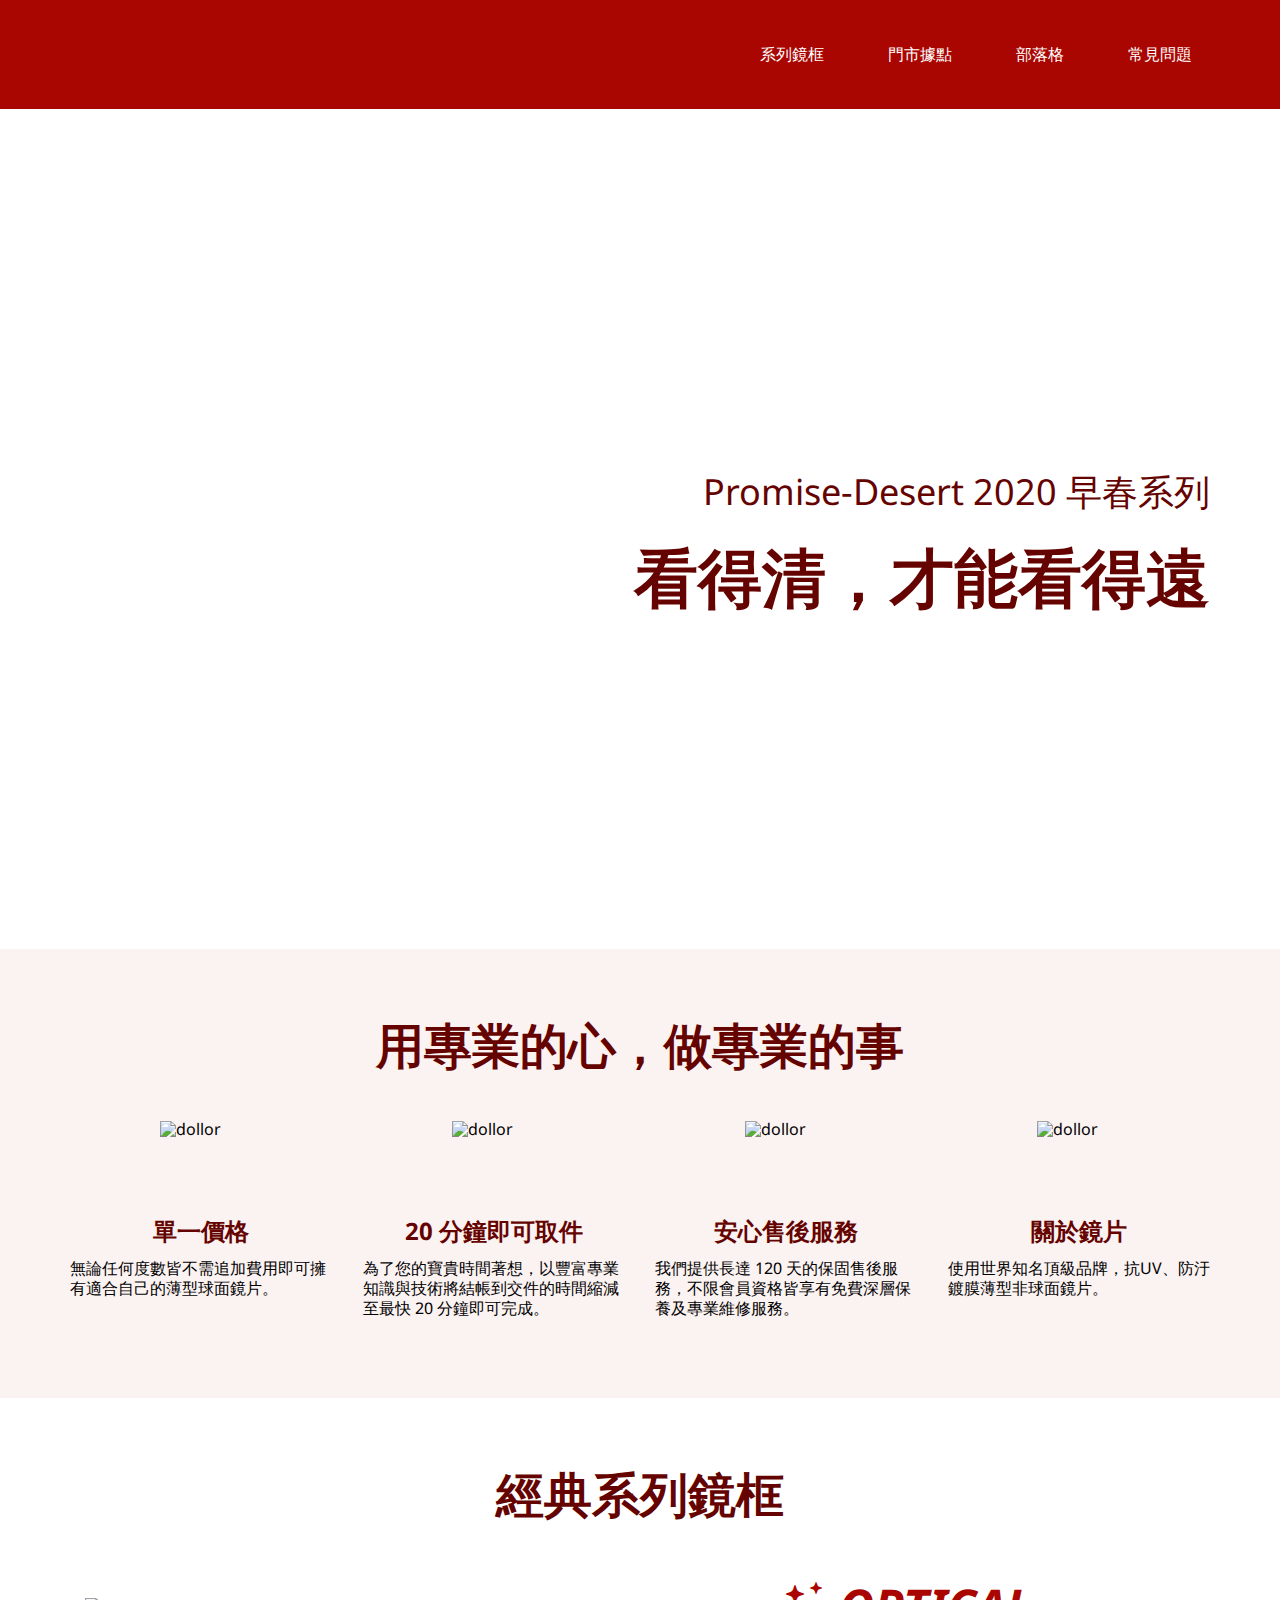
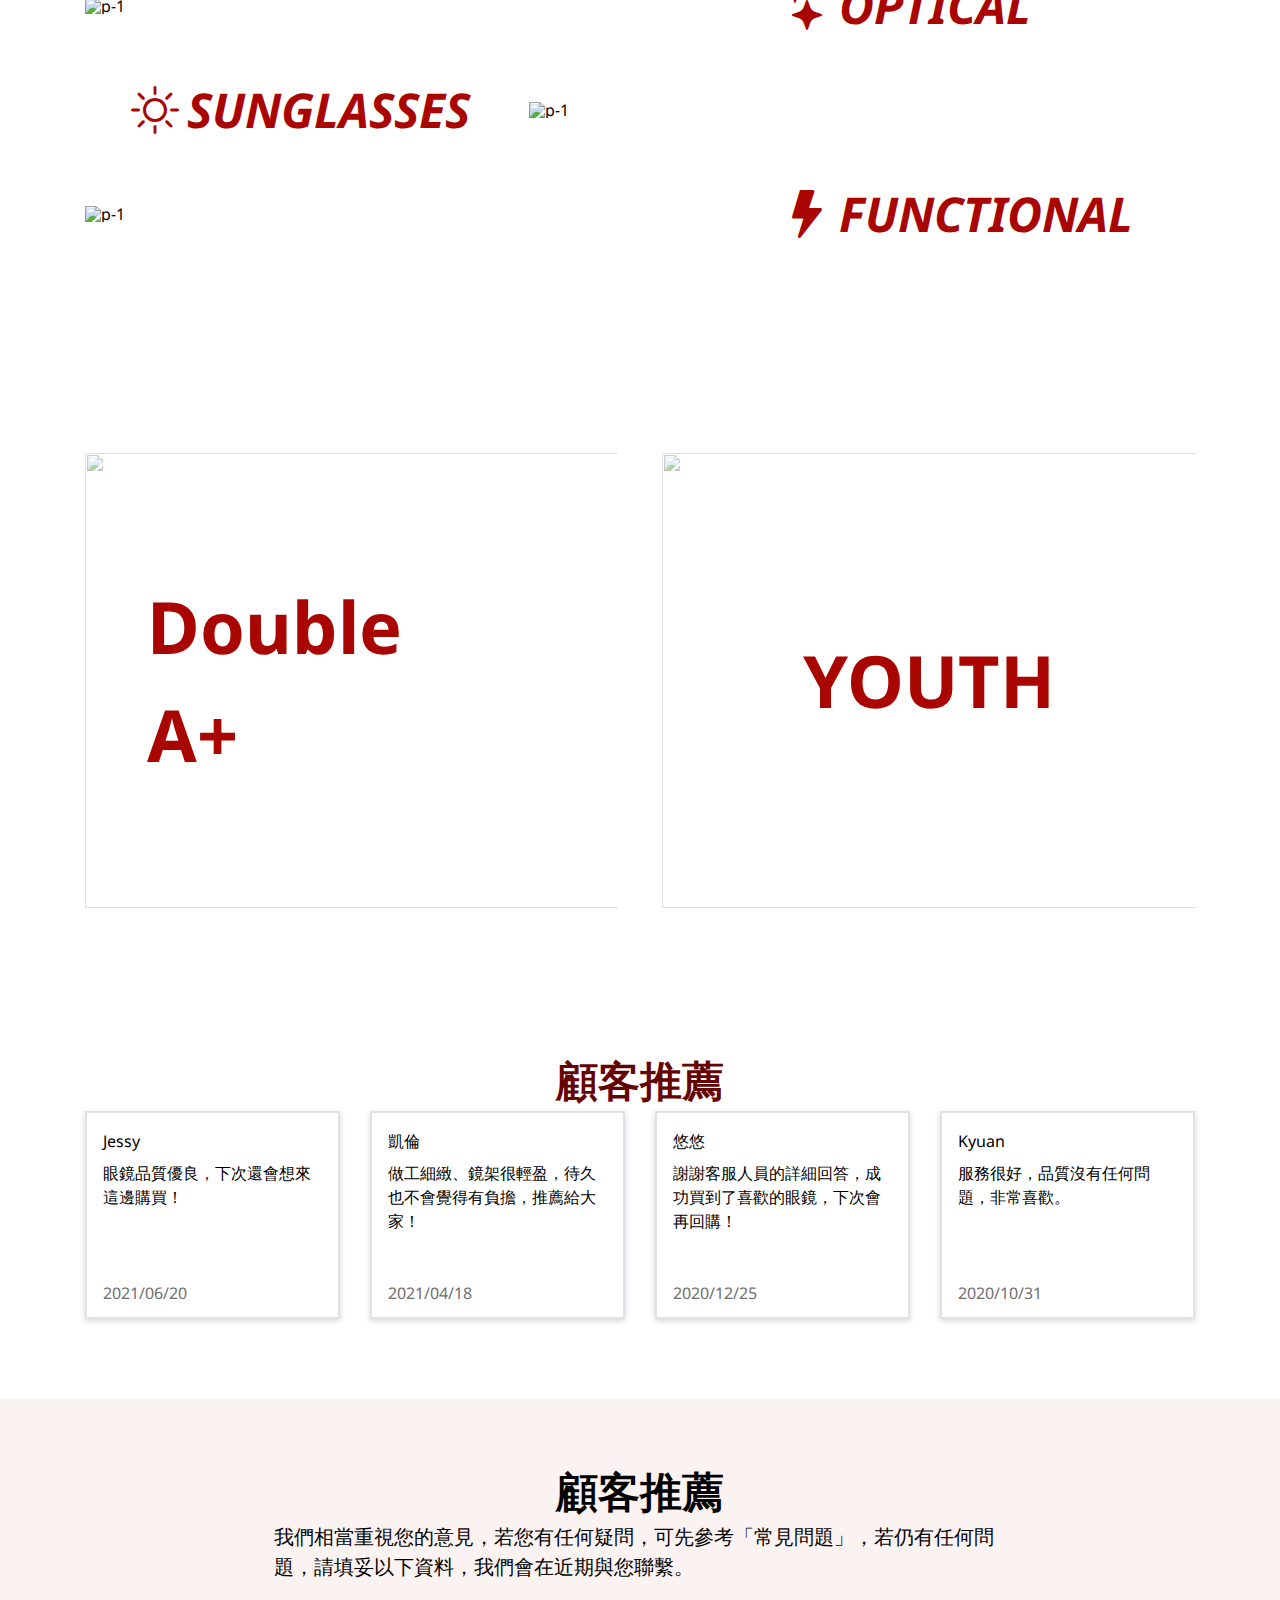
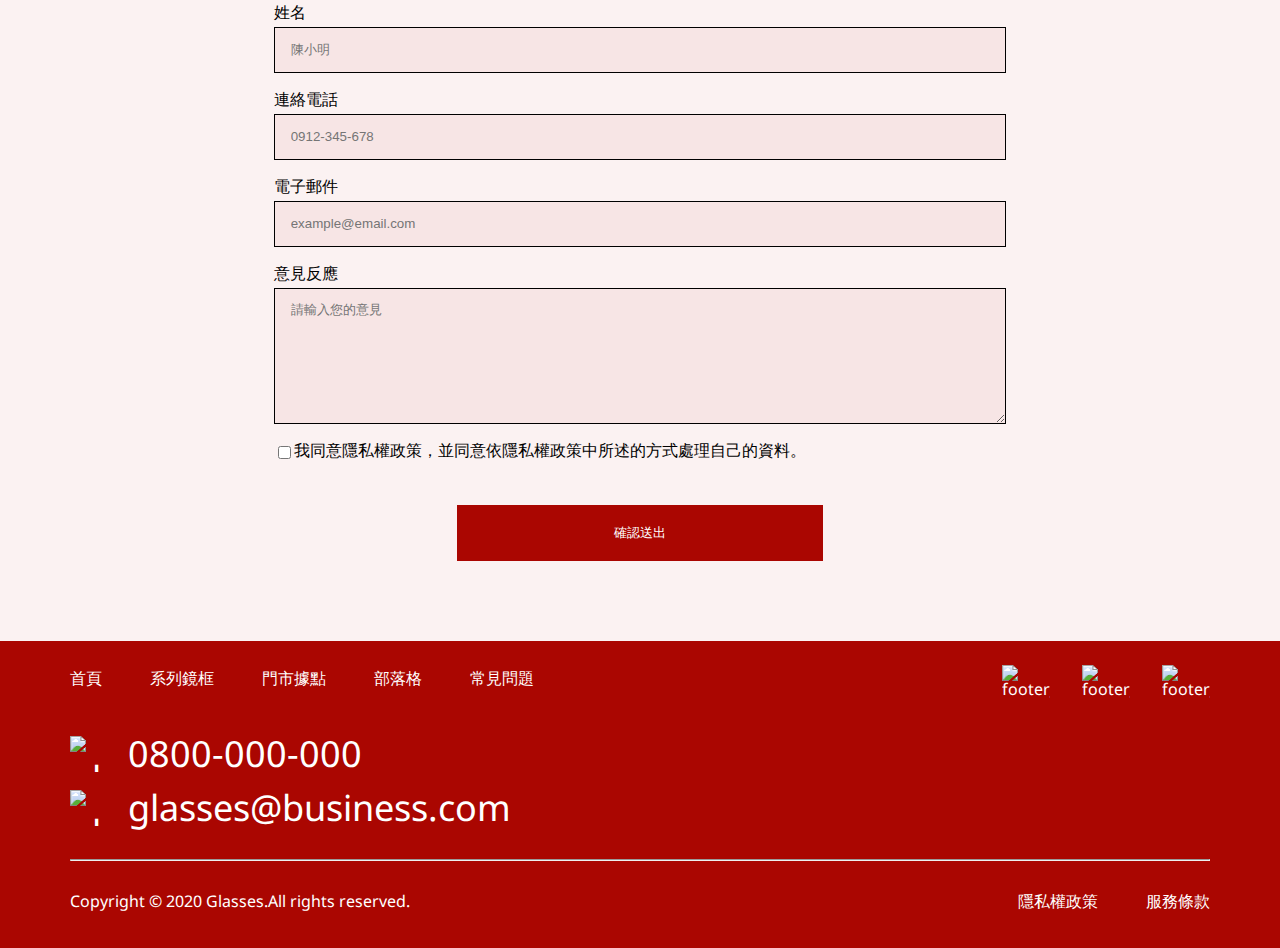
==== commit 81adce0b: "Update 2021-08-04T10:00:04.230Z" ====
--- a/index.html
+++ b/index.html
@@ -23,13 +23,13 @@
           <a href="productCombi.html">系列鏡框</a>
         </li>
         <li>
-          <a href="#">門市據點</a>
-        </li>
-        <li>
-          <a href="#">部落格</a>
-        </li>
-        <li>
-          <a href="#">常見問題</a>
+          <a href="locationList.html">門市據點</a>
+        </li>
+        <li>
+          <a href="blogList.html">部落格</a>
+        </li>
+        <li>
+          <a href="faq.html">常見問題</a>
         </li>
       </ul>      
     </nav>
@@ -38,7 +38,7 @@
   
 <section class="bannerHome bg-cover">
   <div class="container d-flex align-items-center justify-content-end">
-    <h2 class="text-primary text-end">
+    <h2 class="text-primary text-end mx--15">
       <span>Promise-Desert 2020 早春系列</span><br>
       看得清，才能看得遠
     </h2>
@@ -46,9 +46,9 @@
 </section>
 
 <section class="section-spacing bg-success">
-  <h3 class="text-primary fw-bold title text-center">用專業的心，做專業的事</h3>
-  <div class="container">
-    <ul class="list d-flex justify-content-between flex-wrap">
+  <h3 class="text-primary fw-bold index-title text-center">用專業的心，做專業的事</h3>
+  <div class="container">
+    <ul class="list d-flex justify-content-between flex-wrap mx--15">
       <li class="list__item mb-md-7 mb-sm-6">
         <img
           src="https://raw.githubusercontent.com/hexschool/webLayoutTraining1st/102c91f7b3d8e08005073f54b3283b09a18dc427/week3/icon-dollar.svg"
@@ -82,9 +82,9 @@
 </section>
 
 <section class="section-spacing">
-  <h3 class="text-primary fw-bold title text-center">經典系列鏡框</h3>
-  <div class="container">
-    <div class="classic d-flex align-items-center mb-6 mb-sm-1">
+  <h3 class="text-primary fw-bold index-title text-center">經典系列鏡框</h3>
+  <div class="container">
+    <div class="classic d-flex align-items-center mb-6 mb-sm-1mx--15">
       <img src="https://github.com/hexschool/webLayoutTraining1st/blob/master/week3/product-1.png?raw=true" alt="p-1"
         class="classic__img me-6">
       <h4 class="classic__title d-flex align-items-center text-secondary fw-bold">
@@ -113,15 +113,15 @@
 
 <section class="bg-design section-spacing">
   <div class="container">
-    <h3 class="text-white fw-bold title text-center">聯名設計鏡框</h3>
-    <div class="d-flex flex-wrap">
+    <h3 class="text-white fw-bold title text-center mx--15">聯名設計鏡框</h3>
+    <div class="d-flex flex-wrap justify-content-between">
       <div class="designArea mb-sm-2">
         <img src="https://github.com/hexschool/webLayoutTraining1st/blob/master/week3/product-8.png?raw=true" alt="">
         <h4 class="designArea__text designArea__text--left text-secondary fw-bold">Double A+</h4>
       </div>
       <div class="designArea">
         <img src="https://github.com/hexschool/webLayoutTraining1st/blob/master/week3/product-9.png?raw=true" alt="">
-        <h4 class="designArea__text designArea__text--right text-secondary fw-bold">YOUTH</h4>
+        <h4 class="designArea__text text-secondary fw-bold">YOUTH</h4>
       </div>
     </div>
   </div>
@@ -190,7 +190,7 @@
 <section class="bg-success section-spacing">
   <h3 class="text-black fw-bold title text-center">顧客推薦</h3>
   <div class="container">
-    <form class="form-container d-flex justify-content-center flex-column align-items-center">
+    <form class="form-container d-flex justify-content-center flex-column align-items-center mx--15">
       <p class="form__text">我們相當重視您的意見，若您有任何疑問，可先參考「常見問題」，若仍有任何問題，請填妥以下資料，我們會在近期與您聯繫。</p>
       <div class="form-group">
         <label for="name">姓名</label>
@@ -214,14 +214,13 @@
       </div>
       <button class="btn text-white" type="submit">確認送出</button>
     </form>
-
   </div>
 </section>
 
   <footer class="bg-secondary footer text-white">
     <div class="container">
-      <div class="d-flex justify-content-between">
-        <section class="info">
+      <div class="d-flex justify-content-between mx--15">
+        <div class="info">
           <ul class="menu d-flex">
             <li class="menu__item"><a href="#">首頁</a></li>
             <li class="menu__item"><a href="#">系列鏡框</a></li>
@@ -243,7 +242,7 @@
               </a>
             </li>
           </ul>
-        </section>
+        </div>
         <!-- social icon -->
         <ul class="socialIcon d-flex justify-content-between">
           <li>
@@ -263,8 +262,8 @@
           </li>
         </ul>
       </div>
-      <hr>
-      <div class="d-flex justify-content-between flex-wrap">
+      <hr class="mx--15">
+      <div class="d-flex justify-content-between flex-wrap mx--15">
         <p class="copyRight">Copyright © 2020 Glasses.All rights reserved.</p>
         <ul class="d-flex terms flex-wrap">
           <li><a href="#">隱私權政策</a></li>
--- a/assets/style/all.css
+++ b/assets/style/all.css
@@ -33,9 +33,18 @@
 .bg-borderColor {
   background-color: #dcdc; }
 
+.bg-borderLeftColor {
+  background-color: #9F1213; }
+
+.bg-borderLocationColor {
+  background-color: #00000020; }
+
 .bg-paginationColor {
   background-color: #555555; }
 
+.bg-paginationDisableColor {
+  background-color: #F2F2F2; }
+
 .bg-productColor1 {
   background-color: #5F3E2D; }
 
@@ -75,8 +84,17 @@
 .text-borderColor {
   color: #dcdc; }
 
+.text-borderLeftColor {
+  color: #9F1213; }
+
+.text-borderLocationColor {
+  color: #00000020; }
+
 .text-paginationColor {
   color: #555555; }
+
+.text-paginationDisableColor {
+  color: #F2F2F2; }
 
 .text-productColor1 {
   color: #5F3E2D; }
@@ -174,16 +192,16 @@
   color: #fff; }
 
 .container {
-  max-width: 1110px;
+  max-width: 1140px;
   height: 100%;
   padding: 0 15px;
   margin: 0 auto; }
   @media (max-width: 768px) {
     .container {
-      max-width: 690px; } }
-  @media (max-width: 414px) {
+      max-width: 720px; } }
+  @media (max-width: 576px) {
     .container {
-      max-width: 345px; } }
+      max-width: 375px; } }
 
 .text-end {
   text-align: right; }
@@ -196,6 +214,9 @@
 
 .d-block {
   display: block; }
+
+.d-none {
+  display: none; }
 
 .d-flex {
   display: -webkit-box;
@@ -257,6 +278,16 @@
 
 .ms-auto {
   margin-left: auto; }
+
+.mx--15 {
+  margin-right: -15px;
+  margin-left: -15px; }
+
+.mb-104 {
+  margin-bottom: 104px; }
+
+.mb-160 {
+  margin-bottom: 160px; }
 
 .p-0 {
   padding: 0; }
@@ -1361,13 +1392,29 @@
     margin-left: 6rem; }
   .my-md-13 {
     margin-top: 6rem;
-    margin-bottom: 6rem; } }
-
-@media (max-width: 414px) {
+    margin-bottom: 6rem; }
+  .flex-md-column {
+    -webkit-box-orient: vertical;
+    -webkit-box-direction: normal;
+        -ms-flex-direction: column;
+            flex-direction: column; }
+  .d-md-none {
+    display: none; }
+  .d-inline-md-block {
+    display: inline-block; } }
+
+@media (max-width: 576px) {
   .align-items-sm-start {
     -webkit-box-align: start;
         -ms-flex-align: start;
             align-items: flex-start; }
+  .flex-sm-column {
+    -webkit-box-orient: vertical;
+    -webkit-box-direction: normal;
+        -ms-flex-direction: column;
+            flex-direction: column; }
+  .mb-sm-56 {
+    margin-bottom: 56px; }
   .mb-sm-2 {
     margin-bottom: 1rem; }
   .p-sm-0 {
@@ -1818,22 +1865,132 @@
   .my-sm-13 {
     margin-top: 6rem;
     margin-bottom: 6rem; }
-  .d-none {
+  .d-sm-none {
     display: none; } }
+
+.pagination {
+  margin-top: 96px;
+  -moz-text-align-last: left;
+       text-align-last: left; }
+  @media (max-width: 768px) {
+    .pagination {
+      margin-top: 64px; } }
+  @media (max-width: 576px) {
+    .pagination {
+      margin-top: 40px; } }
+  .pagination__list {
+    -webkit-transition: all .3s ease;
+    -o-transition: all .3s ease;
+    transition: all .3s ease;
+    border: 1px solid #555555; }
+    .pagination__list:hover, .pagination__list.active {
+      background-color: #000; }
+    .pagination__list:hover a,
+    .pagination__list.active a {
+      color: #fff; }
+    .pagination__list.bg-paginationDisableColor:hover a,
+    .pagination__list.bg-paginationDisableColor.active a {
+      color: #000;
+      background-color: #F2F2F2;
+      cursor: not-allowed; }
+  .pagination__list--text {
+    font-size: 19px;
+    line-height: 29px;
+    color: #555555;
+    display: block;
+    padding: 13px 12px; }
+    @media (max-width: 576px) {
+      .pagination__list--text {
+        font-size: 17px;
+        line-height: 26px; } }
+  .pagination__list--num {
+    font-size: 19px;
+    line-height: 29px;
+    -webkit-transition: all .3s ease;
+    -o-transition: all .3s ease;
+    transition: all .3s ease;
+    color: #555555;
+    padding: 13px 17px;
+    display: block; }
+    @media (max-width: 576px) {
+      .pagination__list--num {
+        font-size: 16px;
+        line-height: 24px;
+        padding: 15px 12px; } }
+
+.pageTitle {
+  font-size: 48px;
+  line-height: 80px;
+  border-left: 8px solid #9F1213; }
+  @media (max-width: 768px) {
+    .pageTitle {
+      line-height: 67px;
+      border-left: 4px solid #9F1213; } }
+  @media (max-width: 768px) {
+    .pageTitle {
+      font-size: 28px;
+      line-height: 40px; } }
+
+.page-sapcing {
+  padding-top: 96px;
+  padding-bottom: 160px; }
+  @media (max-width: 768px) {
+    .page-sapcing {
+      padding-top: 60px;
+      padding-bottom: 96px; } }
+  @media (max-width: 576px) {
+    .page-sapcing {
+      padding-top: 28px;
+      padding-bottom: 56px; } }
+
+.page-form-group {
+  display: -webkit-box;
+  display: -ms-flexbox;
+  display: flex;
+  -webkit-box-align: center;
+      -ms-flex-align: center;
+          align-items: center;
+  margin-bottom: 37px; }
+  .page-form-group label {
+    margin-bottom: 0;
+    margin-right: 20px;
+    font-size: 24px;
+    line-height: 30px; }
+    @media (max-width: 768px) {
+      .page-form-group label {
+        font-size: 16px; } }
+    @media (max-width: 576px) {
+      .page-form-group label {
+        font-size: 14px;
+        margin-right: 12px; } }
+  .page-form-group select {
+    width: 324px;
+    height: 45px;
+    font-size: 18px;
+    line-height: 26px;
+    color: #707070; }
+    @media (max-width: 768px) {
+      .page-form-group select {
+        font-size: 16px;
+        line-height: 24px; } }
+    @media (max-width: 576px) {
+      .page-form-group select {
+        font-size: 14px;
+        width: 80%; } }
 
 .nav {
   padding: 0 88px; }
   @media (max-width: 768px) {
     .nav {
       padding: 0 39px; } }
-  @media (max-width: 414px) {
+  @media (max-width: 576px) {
     .nav {
       -ms-flex-wrap: wrap;
           flex-wrap: wrap;
       padding: 0; } }
   .nav .logo {
     padding: 30px 0; }
-    @media (max-width: 414px) {
+    @media (max-width: 576px) {
       .nav .logo {
         width: 100%;
         padding: 10px 0; } }
@@ -1846,7 +2003,7 @@
       text-indent: 101%;
       overflow: hidden;
       white-space: nowrap; }
-  @media (max-width: 414px) {
+  @media (max-width: 576px) {
     .nav__list {
       width: 100%;
       -ms-flex-wrap: wrap;
@@ -1855,7 +2012,7 @@
     padding-left: 0; }
   .nav__list li:hover a {
     color: #ffc107; }
-  @media (max-width: 414px) {
+  @media (max-width: 576px) {
     .nav__list li {
       border: 1px solid #fff;
       width: 50%; }
@@ -1873,7 +2030,7 @@
     @media (max-width: 768px) {
       .nav__list li a {
         padding-left: 39px; } }
-    @media (max-width: 414px) {
+    @media (max-width: 576px) {
       .nav__list li a {
         padding: 8px 0; } }
 
@@ -1884,7 +2041,7 @@
     .footer {
       padding-top: 38px;
       padding-bottom: 32px; } }
-  @media (max-width: 414px) {
+  @media (max-width: 576px) {
     .footer {
       padding-top: 24px;
       padding-bottom: 24px; } }
@@ -1896,7 +2053,7 @@
   @media (max-width: 768px) {
     .menu {
       margin-bottom: 22px; } }
-  @media (max-width: 414px) {
+  @media (max-width: 576px) {
     .menu {
       display: none; } }
   .menu__item:hover a {
@@ -1922,7 +2079,7 @@
       width: 18px;
       height: 18px;
       margin-right: 11px; } }
-  @media (max-width: 414px) {
+  @media (max-width: 576px) {
     .contact img {
       width: 15px;
       height: 15px;
@@ -1972,7 +2129,7 @@
   margin-top: 24px;
   margin-bottom: 32px; }
 
-@media (max-width: 414px) {
+@media (max-width: 576px) {
   .copyRight {
     width: 100%;
     font-size: 14px;
@@ -1983,22 +2140,22 @@
   @media (max-width: 768px) {
     .terms li {
       margin-left: 24px; } }
-  @media (max-width: 414px) {
+  @media (max-width: 576px) {
     .terms li {
       width: 100%;
       margin-bottom: 8px;
       margin-left: 0; } }
 
-.title {
+.index-title {
   font-size: 48px;
   line-height: 72px;
   margin-bottom: 40px; }
   @media (max-width: 768px) {
-    .title {
+    .index-title {
       font-size: 32px;
       line-height: 48px; } }
-  @media (max-width: 414px) {
-    .title {
+  @media (max-width: 576px) {
+    .index-title {
       font-size: 24px;
       margin-bottom: 28px; } }
 
@@ -2009,7 +2166,7 @@
     .section-spacing {
       padding-top: 40px;
       padding-bottom: 56px; } }
-  @media (max-width: 414px) {
+  @media (max-width: 576px) {
     .section-spacing {
       padding-top: 32px;
       padding-bottom: 40px; } }
@@ -2020,7 +2177,7 @@
   @media (max-width: 768px) {
     .bannerHome {
       background-image: url(https://github.com/hexschool/webLayoutTraining1st/blob/master/week3/banner-sm.png?raw=true); } }
-  @media (max-width: 414px) {
+  @media (max-width: 576px) {
     .bannerHome {
       height: 394px; } }
   .bannerHome h2 {
@@ -2031,7 +2188,7 @@
       .bannerHome h2 {
         font-size: 48px;
         line-height: 72px; } }
-    @media (max-width: 414px) {
+    @media (max-width: 576px) {
       .bannerHome h2 {
         font-size: 32px; } }
   .bannerHome span {
@@ -2042,7 +2199,7 @@
       .bannerHome span {
         font-size: 20px;
         line-height: 30px; } }
-    @media (max-width: 414px) {
+    @media (max-width: 576px) {
       .bannerHome span {
         font-size: 16px; } }
 
@@ -2051,7 +2208,7 @@
   @media (max-width: 768px) {
     .list__item {
       width: 40%; } }
-  @media (max-width: 414px) {
+  @media (max-width: 576px) {
     .list__item {
       width: 100%; } }
 
@@ -2070,7 +2227,7 @@
               flex-direction: row; } }
   .classic__img {
     width: 60%; }
-    @media (max-width: 414px) {
+    @media (max-width: 576px) {
       .classic__img {
         width: 100%; } }
   .classic__title {
@@ -2083,7 +2240,7 @@
     @media (max-width: 768px) {
       .classic__title {
         font-size: 28px; } }
-    @media (max-width: 414px) {
+    @media (max-width: 576px) {
       .classic__title {
         position: absolute;
         left: 50%;
@@ -2098,22 +2255,22 @@
   cursor: -webkit-grabbing;
   cursor: grabbing;
   position: relative;
-  padding-right: 15px;
-  padding-left: 15px;
-  width: 50%; }
+  width: 48%; }
   .designArea:hover::before {
     opacity: 0; }
-  @media (max-width: 414px) {
+  @media (max-width: 576px) {
     .designArea {
       width: 100%; } }
   .designArea img {
+    -o-object-fit: cover;
+       object-fit: cover;
     width: 540px;
     height: 455px; }
     @media (max-width: 768px) {
       .designArea img {
         width: 330px;
         height: 278px; } }
-    @media (max-width: 414px) {
+    @media (max-width: 576px) {
       .designArea img {
         width: 345px;
         height: 291px; } }
@@ -2127,48 +2284,39 @@
     bottom: 0;
     left: 0;
     right: 0;
-    margin-right: 15px;
-    margin-left: 15px;
     content: "";
     background-color: #fff;
     opacity: 0.5; }
   .designArea__text {
     position: absolute;
     font-size: 72px;
-    line-height: 108px; }
+    line-height: 108px;
+    top: 50%;
+    left: 50%;
+    -webkit-transform: translate(-50%, -50%);
+        -ms-transform: translate(-50%, -50%);
+            transform: translate(-50%, -50%); }
     @media (max-width: 768px) {
       .designArea__text {
         font-size: 32px;
         line-height: 25px; } }
     .designArea__text--left {
-      top: 181px;
-      left: 104px; }
+      left: 34%;
+      -webkit-transform: translate(-34%, -50%);
+          -ms-transform: translate(-34%, -50%);
+              transform: translate(-34%, -50%); }
       @media (max-width: 768px) {
         .designArea__text--left {
-          top: 118px;
-          left: 91px; } }
-      @media (max-width: 414px) {
-        .designArea__text--left {
-          top: 125px;
-          left: 75px; } }
-    .designArea__text--right {
-      top: 181px;
-      left: 152px; }
-      @media (max-width: 768px) {
-        .designArea__text--right {
-          top: 118px;
-          left: 112px; } }
-      @media (max-width: 414px) {
-        .designArea__text--right {
-          top: 130px;
-          left: 90px; } }
+          left: 50%;
+          -webkit-transform: translate(-50%, -50%);
+              -ms-transform: translate(-50%, -50%);
+                  transform: translate(-50%, -50%); } }
 
 .card {
   -webkit-box-shadow: 0 2px 6px #00000029;
           box-shadow: 0 2px 6px #00000029;
-  margin-right: -15px;
-  margin-left: -15px;
-  width: 255px;
+  border: 2px solid #DEE2E6;
+  width: 23%;
   -webkit-transition: all .3s ease;
   -o-transition: all .3s ease;
   transition: all .3s ease; }
@@ -2181,29 +2329,19 @@
               transform: scale(1.2); }
   @media (max-width: 768px) {
     .card {
-      width: 330px; } }
-  @media (max-width: 414px) {
+      width: 47%; } }
+  @media (max-width: 576px) {
     .card {
-      width: 100%;
-      margin-right: 0;
-      margin-left: 0; } }
+      width: 100%; } }
 
 .card__img {
   -webkit-transition: all .3s ease;
   -o-transition: all .3s ease;
   transition: all .3s ease;
-  width: 255px;
-  height: 256px; }
-  @media (max-width: 768px) {
-    .card__img {
-      width: 330px; } }
-  @media (max-width: 414px) {
-    .card__img {
-      width: 345px; } }
+  width: 100%; }
 
 .card__body {
   padding: 16px;
-  border: 2px solid #DEE2E6;
   display: -webkit-box;
   display: -ms-flexbox;
   display: flex;
@@ -2223,14 +2361,11 @@
   line-height: 24px; }
 
 .form-container {
-  max-width: 730px;
-  padding-right: 15px;
-  padding-left: 15px;
+  width: 66%;
   margin: 0 auto; }
-  @media (max-width: 414px) {
+  @media (max-width: 576px) {
     .form-container {
-      margin-right: -15px;
-      margin-left: -15px; } }
+      width: 100%; } }
 
 .form__text {
   font-size: 20px;
@@ -2241,7 +2376,7 @@
       font-size: 16px;
       line-height: 24px;
       margin-bottom: 16px; } }
-  @media (max-width: 414px) {
+  @media (max-width: 576px) {
     .form__text {
       margin-bottom: 8px; } }
 
@@ -2280,10 +2415,12 @@
       margin-bottom: 3px; } }
 
 .btn {
+  width: 50%;
   -webkit-transition: background .5s ease-in-out;
   -o-transition: background .5s ease-in-out;
   transition: background .5s ease-in-out;
   background-color: #AA0601;
+  cursor: pointer;
   border: none;
   line-height: 24px;
   padding: 16px 143px;
@@ -2294,19 +2431,15 @@
       font-size: 14px;
       line-height: 21px;
       padding: 10px 77px; } }
-  @media (max-width: 414px) {
+  @media (max-width: 576px) {
     .btn {
+      width: 100%;
       padding: 8px 54px; } }
   .btn:hover {
     background-color: #650300; }
 
-@media (max-width: 414px) {
-  .navPorduct {
-    margin-right: -15px;
-    margin-left: -15px; } }
-
 .navPorduct li {
-  width: 370px;
+  width: 25%;
   border: 1px solid #dcdc;
   border-bottom: 8px solid transparent;
   -webkit-transition: all .3s ease;
@@ -2316,7 +2449,7 @@
     .navPorduct li {
       width: 230px;
       height: 60px; } }
-  @media (max-width: 414px) {
+  @media (max-width: 576px) {
     .navPorduct li {
       width: 115px;
       height: 30px;
@@ -2330,7 +2463,7 @@
       .navPorduct li a {
         padding: 12px 0;
         font-size: 24px; } }
-    @media (max-width: 414px) {
+    @media (max-width: 576px) {
       .navPorduct li a {
         padding: 6px 0;
         font-size: 14px;
@@ -2352,9 +2485,10 @@
   @media (max-width: 768px) {
     .bannerOptical {
       height: 304px; } }
-  @media (max-width: 414px) {
+  @media (max-width: 576px) {
     .bannerOptical {
-      height: 148px; } }
+      width: 100%;
+      height: 166px; } }
 
 .title {
   font-size: 42px;
@@ -2363,91 +2497,311 @@
     font-size: 32px;
     line-height: 48px; }
 
-.productList__item {
-  margin-bottom: 104px; }
-  @media (max-width: 768px) {
-    .productList__item {
-      width: 50%;
-      padding-right: 15px;
-      padding-left: 15px; } }
-  @media (max-width: 414px) {
-    .productList__item {
-      width: 100%;
-      padding-right: 0;
-      padding-left: 0; } }
-  .productList__item img {
-    width: 255px;
-    height: 164px;
-    -webkit-transition: -webkit-transform .3s ease;
-    transition: -webkit-transform .3s ease;
-    -o-transition: transform .3s ease;
-    transition: transform .3s ease;
-    transition: transform .3s ease, -webkit-transform .3s ease; }
-    @media (max-width: 768px) {
-      .productList__item img {
-        width: 330px;
-        height: 164px; } }
-  .productList__item .productList__item__text {
-    font-size: 24px;
-    line-height: 36px;
-    -webkit-transition: color .3s ease;
-    -o-transition: color .3s ease;
-    transition: color .3s ease; }
-  .productList__item:hover img {
-    -webkit-transform: scale(1.2);
-        -ms-transform: scale(1.2);
-            transform: scale(1.2); }
-  .productList__item:hover .productList__item__text {
-    color: #ffc107; }
+@media (max-width: 768px) {
+  .productList__item {
+    width: 50%;
+    padding-right: 15px;
+    padding-left: 15px; } }
+
+@media (max-width: 576px) {
+  .productList__item {
+    width: 100%;
+    margin-bottom: 32px; } }
+
+.productList__item .combi--img {
+  width: 255px;
+  height: 164px;
+  -webkit-transition: -webkit-transform .3s ease;
+  transition: -webkit-transform .3s ease;
+  -o-transition: transform .3s ease;
+  transition: transform .3s ease;
+  transition: transform .3s ease, -webkit-transform .3s ease; }
+  @media (max-width: 768px) {
+    .productList__item .combi--img {
+      width: 330px;
+      height: 164px; } }
+  @media (max-width: 576px) {
+    .productList__item .combi--img {
+      width: 345px;
+      height: 166px; } }
+
+.productList__item .sunglasses--img {
+  width: 350px;
+  height: 224px;
+  -webkit-transition: -webkit-transform .3s ease;
+  transition: -webkit-transform .3s ease;
+  -o-transition: transform .3s ease;
+  transition: transform .3s ease;
+  transition: transform .3s ease, -webkit-transform .3s ease; }
+  @media (max-width: 768px) {
+    .productList__item .sunglasses--img {
+      width: 330px;
+      height: 164px; } }
+  @media (max-width: 576px) {
+    .productList__item .sunglasses--img {
+      width: 345px;
+      height: 166px; } }
+
+.productList__item .productList__item__text {
+  font-size: 24px;
+  line-height: 36px;
+  -webkit-transition: color .3s ease;
+  -o-transition: color .3s ease;
+  transition: color .3s ease; }
+
+.productList__item:hover img {
+  -webkit-transform: scale(1.2);
+      -ms-transform: scale(1.2);
+          transform: scale(1.2); }
+
+.productList__item:hover .productList__item__text {
+  color: #ffc107; }
 
 .box {
   width: 24px;
   height: 24px;
   border-radius: 4px; }
 
-.pagination {
-  margin-bottom: 160px;
-  -moz-text-align-last: left;
-       text-align-last: left; }
-  @media (max-width: 414px) {
-    .pagination {
-      margin-right: -15px;
-      margin-left: -15px; } }
-  .pagination__list {
-    border: 1px solid #555555; }
-    .pagination__list:hover a,
-    .pagination__list.active a {
-      color: #fff;
-      background-color: #000; }
-  .pagination__list--text {
+.titleFaq {
+  font-size: 32px;
+  line-height: 63px;
+  font-weight: bold;
+  margin-bottom: 36px; }
+  @media (max-width: 768px) {
+    .titleFaq {
+      margin-bottom: 32px; } }
+  @media (max-width: 576px) {
+    .titleFaq {
+      font-size: 20px;
+      font-weight: normal;
+      margin-bottom: 24px; } }
+
+.question__title {
+  font-size: 20px;
+  line-height: 23px;
+  margin-bottom: 16px;
+  font-weight: bold; }
+
+.question__text {
+  line-height: 24px;
+  padding-left: 75px; }
+  @media (max-width: 768px) {
+    .question__text {
+      padding-left: 55px; } }
+  @media (max-width: 576px) {
+    .question__text {
+      line-height: 21px;
+      padding-left: 0; } }
+
+.locationList {
+  display: -webkit-box;
+  display: -ms-flexbox;
+  display: flex;
+  -ms-flex-wrap: wrap;
+      flex-wrap: wrap;
+  -webkit-box-pack: justify;
+      -ms-flex-pack: justify;
+          justify-content: space-between; }
+  .locationList__item {
+    width: 31.5%;
+    border: 1px solid #00000020; }
+    .locationList__item:hover .locationList__img {
+      -webkit-transform: scale(1.2);
+          -ms-transform: scale(1.2);
+              transform: scale(1.2); }
+    @media (max-width: 768px) {
+      .locationList__item {
+        width: 48%; } }
+    @media (max-width: 576px) {
+      .locationList__item {
+        width: 100%; } }
+  .locationList__img {
+    width: 100%;
+    height: 224px;
+    -webkit-transition: all 0.3s ease;
+    -o-transition: all 0.3s ease;
+    transition: all 0.3s ease; }
+  .locationList__title {
+    padding: 12px 24px;
+    border-bottom: 1px solid #00000020;
+    font-size: 24px;
+    line-height: 36px; }
+    @media (max-width: 768px) {
+      .locationList__title {
+        font-size: 16px;
+        line-height: 24px; } }
+  .locationList__body {
+    padding: 12px 24px;
+    font-size: 20px;
+    line-height: 30px; }
+    @media (max-width: 768px) {
+      .locationList__body {
+        font-size: 14px;
+        line-height: 21px; } }
+  .locationList__btn {
+    display: block;
+    text-align: center;
+    border-radius: 0;
+    border-top: 1px solid #00000020;
     font-size: 19px;
-    line-height: 29px;
+    line-height: 27px;
+    background-color: #000;
+    color: #fff;
+    padding: 20px 0;
+    -webkit-transition: all 0.3s ease;
+    -o-transition: all 0.3s ease;
+    transition: all 0.3s ease; }
+    .locationList__btn:hover {
+      background-color: #fff;
+      color: #000; }
+    @media (max-width: 768px) {
+      .locationList__btn {
+        font-size: 14px;
+        line-height: 21px;
+        padding: 16px 0; } }
+
+.locationDetail {
+  width: 445px;
+  margin-right: 30px; }
+  @media (max-width: 768px) {
+    .locationDetail {
+      width: 100%;
+      display: -webkit-box;
+      display: -ms-flexbox;
+      display: flex;
+      -webkit-box-pack: justify;
+          -ms-flex-pack: justify;
+              justify-content: space-between; } }
+  @media (max-width: 576px) {
+    .locationDetail {
+      width: 100%;
+      -webkit-box-orient: vertical;
+      -webkit-box-direction: normal;
+          -ms-flex-direction: column;
+              flex-direction: column; } }
+  .locationDetail:hover .locationDetail__img {
+    -webkit-transform: scale(1.2);
+        -ms-transform: scale(1.2);
+            transform: scale(1.2); }
+  .locationDetail__img {
+    width: 445px;
+    height: 224px;
+    -webkit-transition: all 0.3s ease;
+    -o-transition: all 0.3s ease;
+    transition: all 0.3s ease; }
+    @media (max-width: 768px) {
+      .locationDetail__img {
+        width: 330px;
+        height: 164px; } }
+    @media (max-width: 576px) {
+      .locationDetail__img {
+        width: 100%; } }
+  .locationDetail__text {
+    border: 1px solid #00000020; }
+    @media (max-width: 768px) {
+      .locationDetail__text {
+        width: 48%; } }
+    @media (max-width: 768px) {
+      .locationDetail__text {
+        width: 100%; } }
+
+.locationMap iframe {
+  width: 635px;
+  height: 405px; }
+  @media (max-width: 768px) {
+    .locationMap iframe {
+      width: 690px;
+      height: 422px;
+      margin-top: 32px; } }
+  @media (max-width: 576px) {
+    .locationMap iframe {
+      width: 100%;
+      height: 211px;
+      margin-top: 16px; } }
+
+.blogLink {
+  padding-top: 12px;
+  padding-bottom: 12px; }
+  .blogLink__list a {
+    display: block;
     -webkit-transition: all .3s ease;
     -o-transition: all .3s ease;
     transition: all .3s ease;
-    color: #555555;
-    display: block;
-    padding: 13px 12px; }
-    @media (max-width: 414px) {
-      .pagination__list--text {
-        font-size: 17px;
-        line-height: 26px;
-        padding: 10px 10px;
-        letter-spacing: 0px; } }
-  .pagination__list--num {
-    font-size: 19px;
-    line-height: 29px;
-    -webkit-transition: all .3s ease;
-    -o-transition: all .3s ease;
-    transition: all .3s ease;
-    color: #555555;
-    padding: 13px 17px;
-    display: block; }
-    @media (max-width: 414px) {
-      .pagination__list--num {
-        font-size: 16px;
-        line-height: 24px;
-        padding: 15px 12px;
-        letter-spacing: 0px; } }
+    font-size: 20px;
+    line-height: 24px; }
+    @media (max-width: 768px) {
+      .blogLink__list a {
+        font-size: 16px; } }
+  .blogLink__list:hover a {
+    color: #ffc107; }
+
+.blogList__img {
+  width: 635px;
+  height: 400px; }
+  @media (max-width: 768px) {
+    .blogList__img {
+      width: 330px;
+      height: 208px; } }
+  @media (max-width: 576px) {
+    .blogList__img {
+      width: 345px;
+      height: 217px; } }
+
+.blogList__textArea {
+  width: 40%;
+  display: -webkit-box;
+  display: -ms-flexbox;
+  display: flex;
+  -webkit-box-orient: vertical;
+  -webkit-box-direction: normal;
+      -ms-flex-direction: column;
+          flex-direction: column; }
+  @media (max-width: 768px) {
+    .blogList__textArea {
+      width: 47%; } }
+  @media (max-width: 576px) {
+    .blogList__textArea {
+      width: 100%; } }
+
+.blogList__title {
+  font-size: 32px;
+  line-height: 46px; }
+  @media (max-width: 768px) {
+    .blogList__title {
+      font-size: 20px;
+      line-height: 29px; } }
+
+.blogList span strong {
+  font-size: 20px;
+  line-height: 30px; }
+  @media (max-width: 768px) {
+    .blogList span strong {
+      font-size: 16px;
+      line-height: 21px; } }
+
+.blogList span small {
+  font-size: 16px;
+  line-height: 24px; }
+  @media (max-width: 768px) {
+    .blogList span small {
+      font-size: 14px; } }
+
+.blogList__text {
+  font-size: 20px;
+  line-height: 30px; }
+  @media (max-width: 768px) {
+    .blogList__text {
+      font-size: 14px;
+      line-height: 21px; } }
+
+.blogList__link {
+  margin-top: auto;
+  font-size: 36px;
+  line-height: 54px;
+  -webkit-transition: color .3s ease;
+  -o-transition: color .3s ease;
+  transition: color .3s ease; }
+  .blogList__link:hover {
+    color: #ffc107; }
 
 /*# sourceMappingURL=all.css.map */
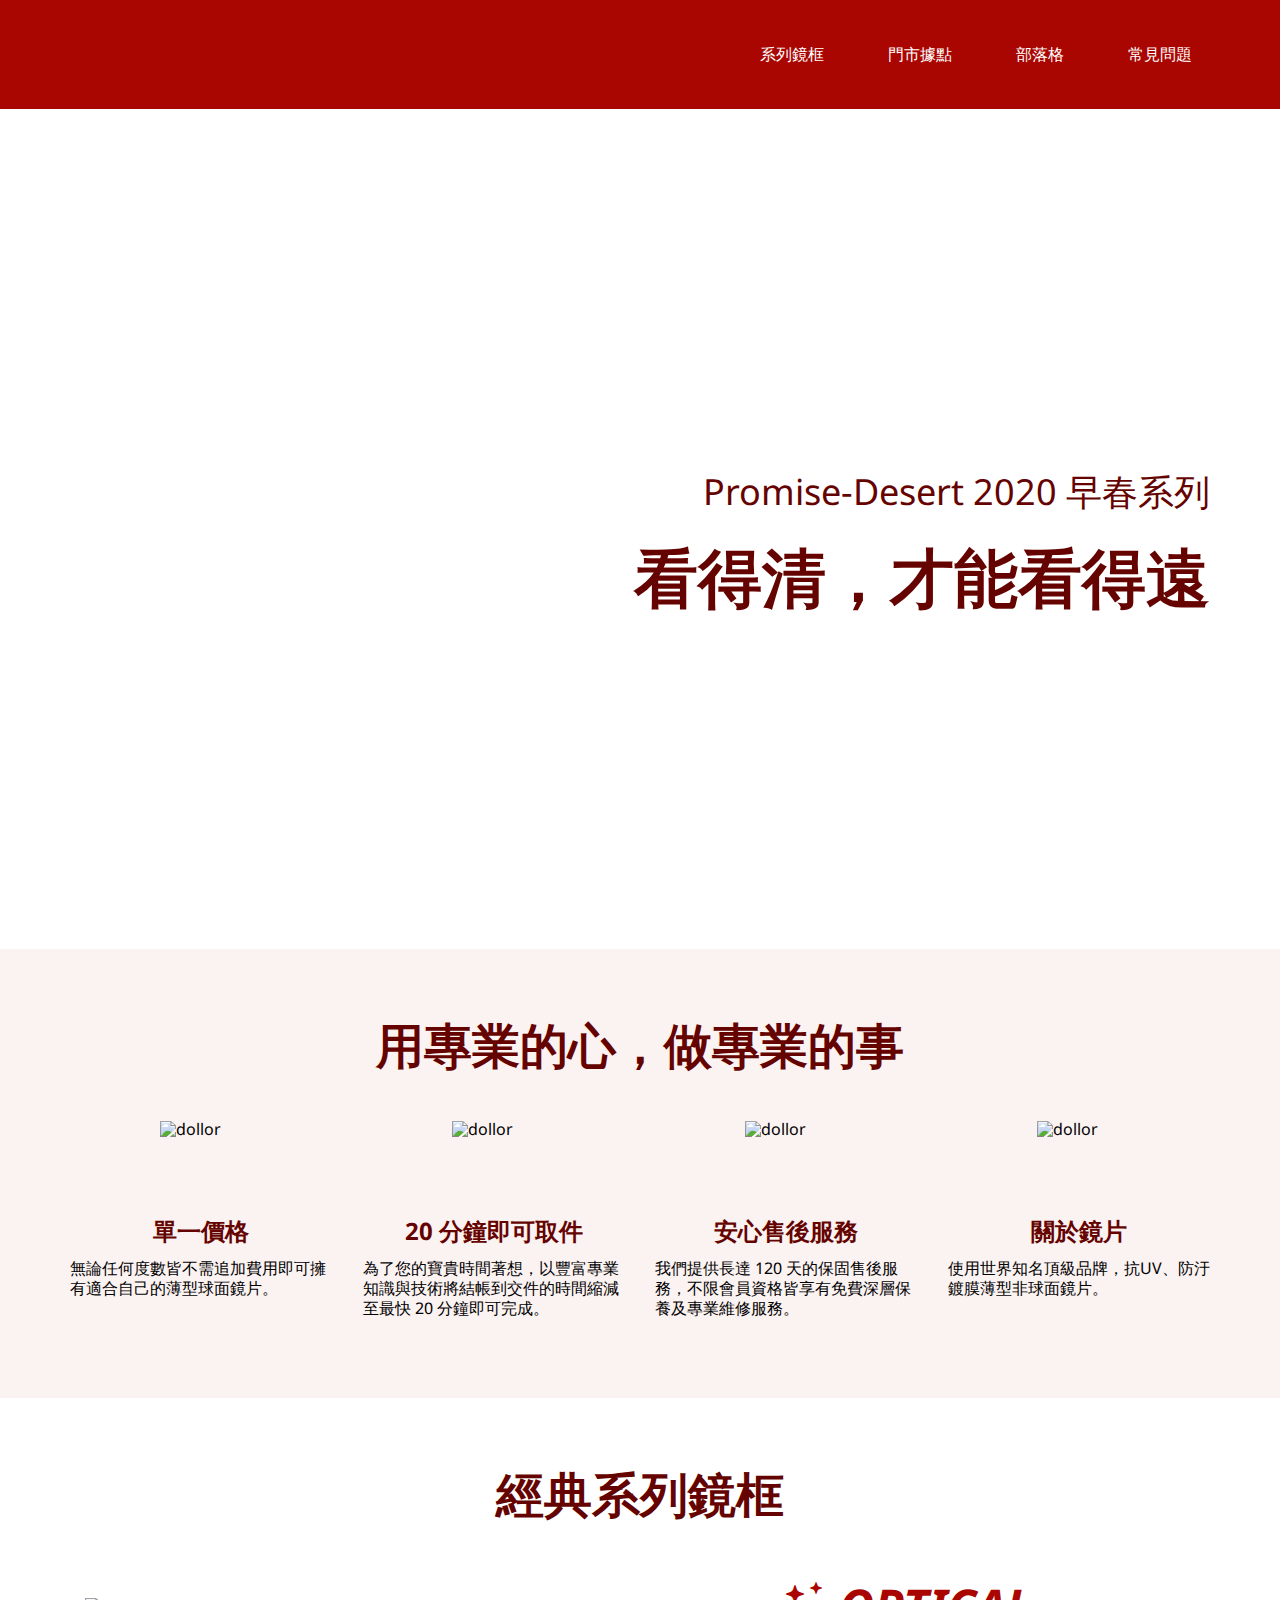
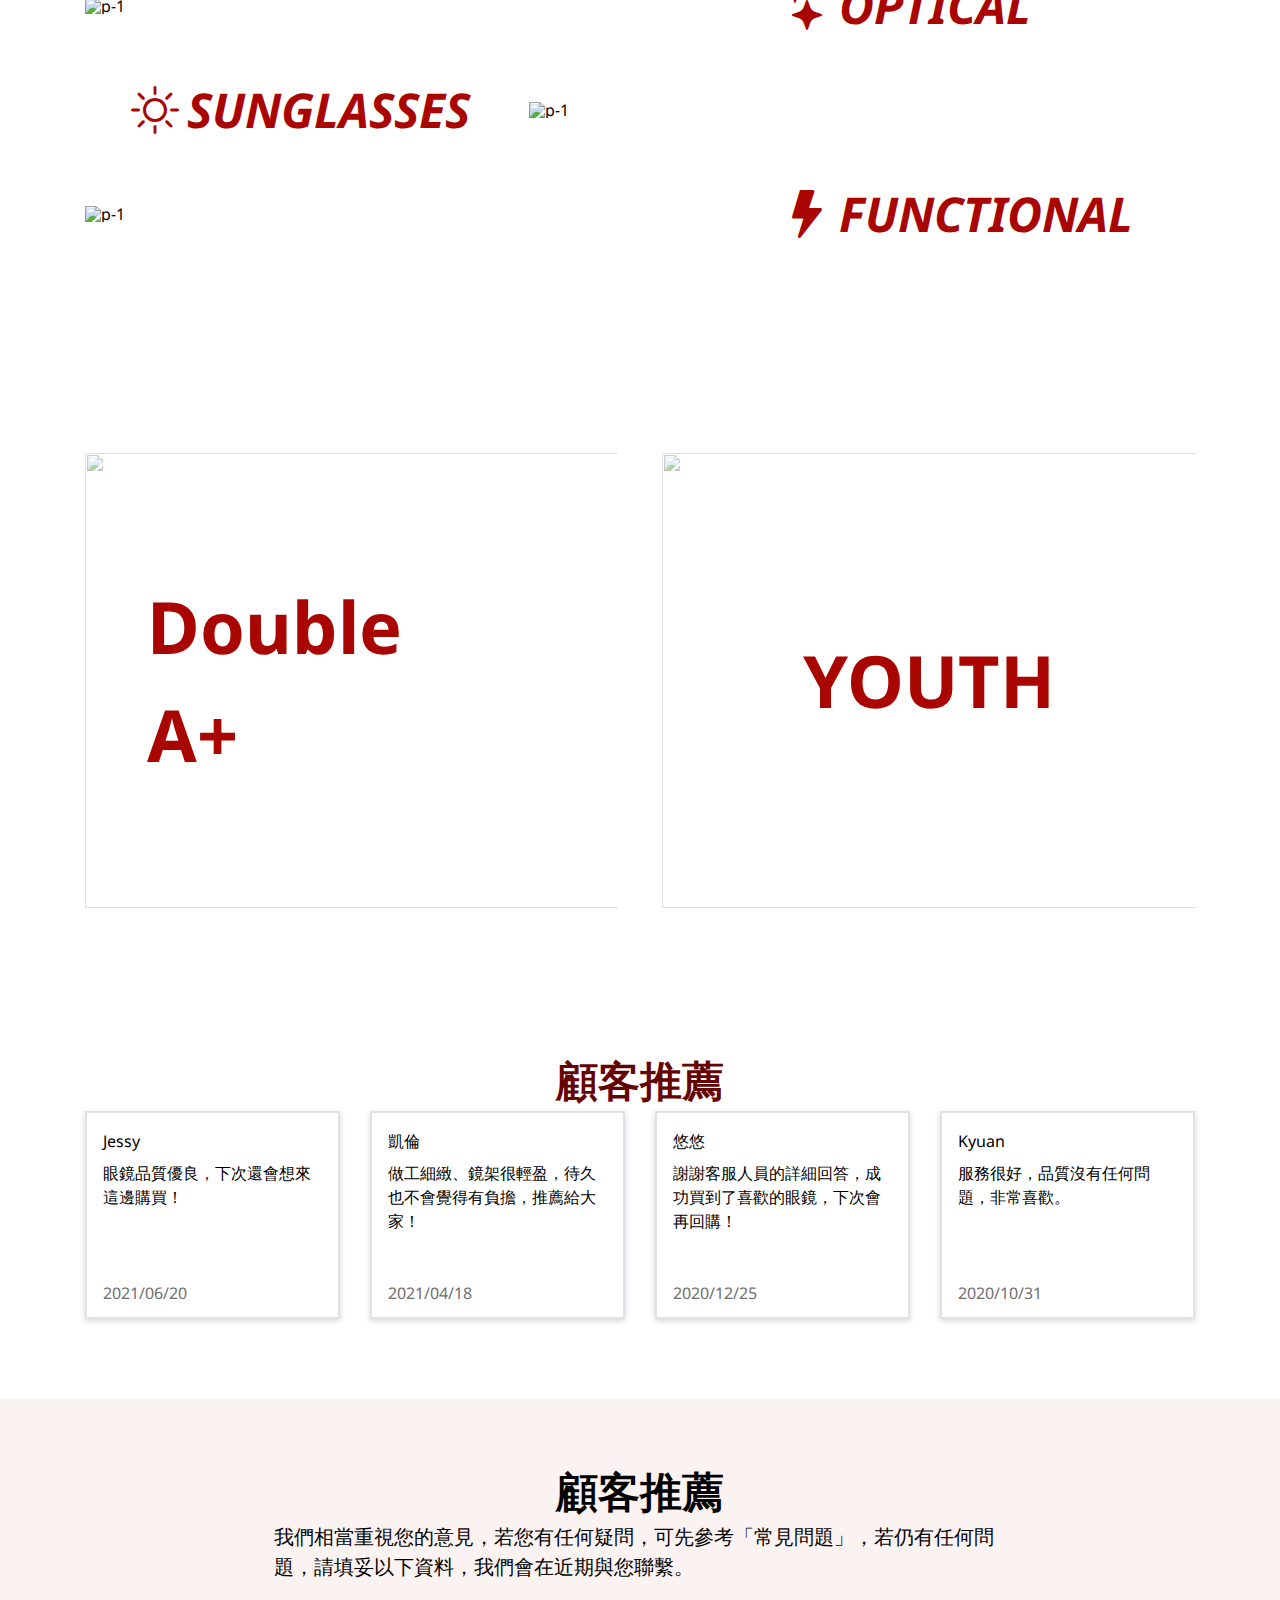
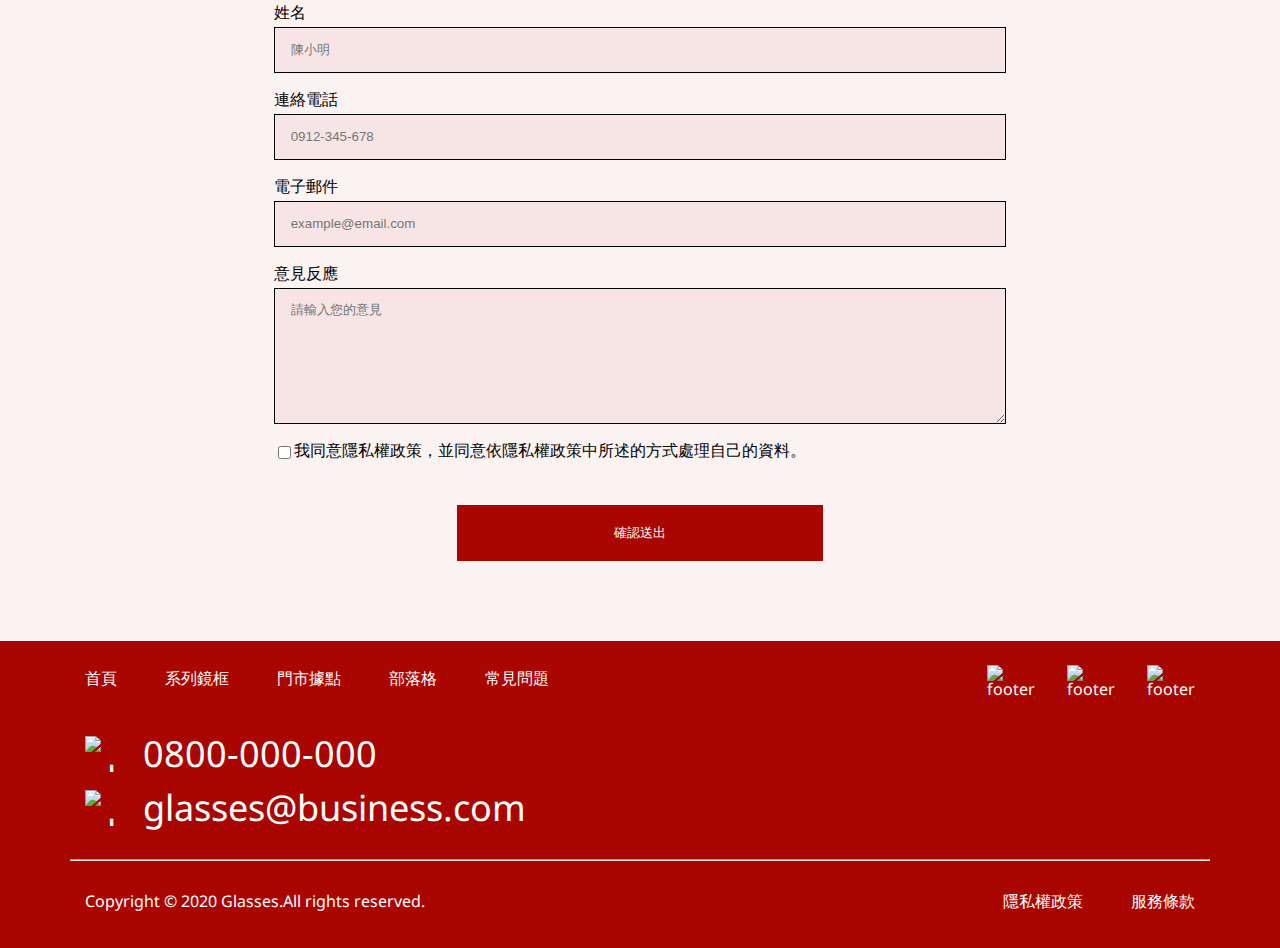
==== commit 0d3f3da7: "Update 2021-08-18T09:27:52.416Z" ====
--- a/index.html
+++ b/index.html
@@ -219,7 +219,7 @@
 
   <footer class="bg-secondary footer text-white">
     <div class="container">
-      <div class="d-flex justify-content-between mx--15">
+      <div class="d-flex justify-content-between">
         <div class="info">
           <ul class="menu d-flex">
             <li class="menu__item"><a href="#">首頁</a></li>
@@ -263,7 +263,7 @@
         </ul>
       </div>
       <hr class="mx--15">
-      <div class="d-flex justify-content-between flex-wrap mx--15">
+      <div class="d-flex justify-content-between flex-wrap">
         <p class="copyRight">Copyright © 2020 Glasses.All rights reserved.</p>
         <ul class="d-flex terms flex-wrap">
           <li><a href="#">隱私權政策</a></li>
--- a/assets/style/all.css
+++ b/assets/style/all.css
@@ -943,6 +943,8 @@
   overflow: hidden; }
 
 @media (max-width: 768px) {
+  .lh-30 {
+    line-height: 30px; }
   .mb-md-0 {
     margin-bottom: 0; }
   .p-md-0 {
@@ -1417,6 +1419,10 @@
     margin-bottom: 56px; }
   .mb-sm-2 {
     margin-bottom: 1rem; }
+  .pt-28 {
+    padding-bottom: 28px; }
+  .pb-56 {
+    padding-bottom: 56px; }
   .p-sm-0 {
     padding: 0; }
   .pt-sm-0 {
@@ -2634,6 +2640,12 @@
     padding: 12px 24px;
     font-size: 20px;
     line-height: 30px; }
+    .locationList__body li {
+      display: -webkit-box;
+      display: -ms-flexbox;
+      display: flex; }
+      .locationList__body li i {
+        margin-right: 10.5px; }
     @media (max-width: 768px) {
       .locationList__body {
         font-size: 14px;
@@ -2701,7 +2713,7 @@
     @media (max-width: 768px) {
       .locationDetail__text {
         width: 48%; } }
-    @media (max-width: 768px) {
+    @media (max-width: 576px) {
       .locationDetail__text {
         width: 100%; } }
 
@@ -2736,6 +2748,7 @@
     color: #ffc107; }
 
 .blogList__img {
+  display: block;
   width: 635px;
   height: 400px; }
   @media (max-width: 768px) {
